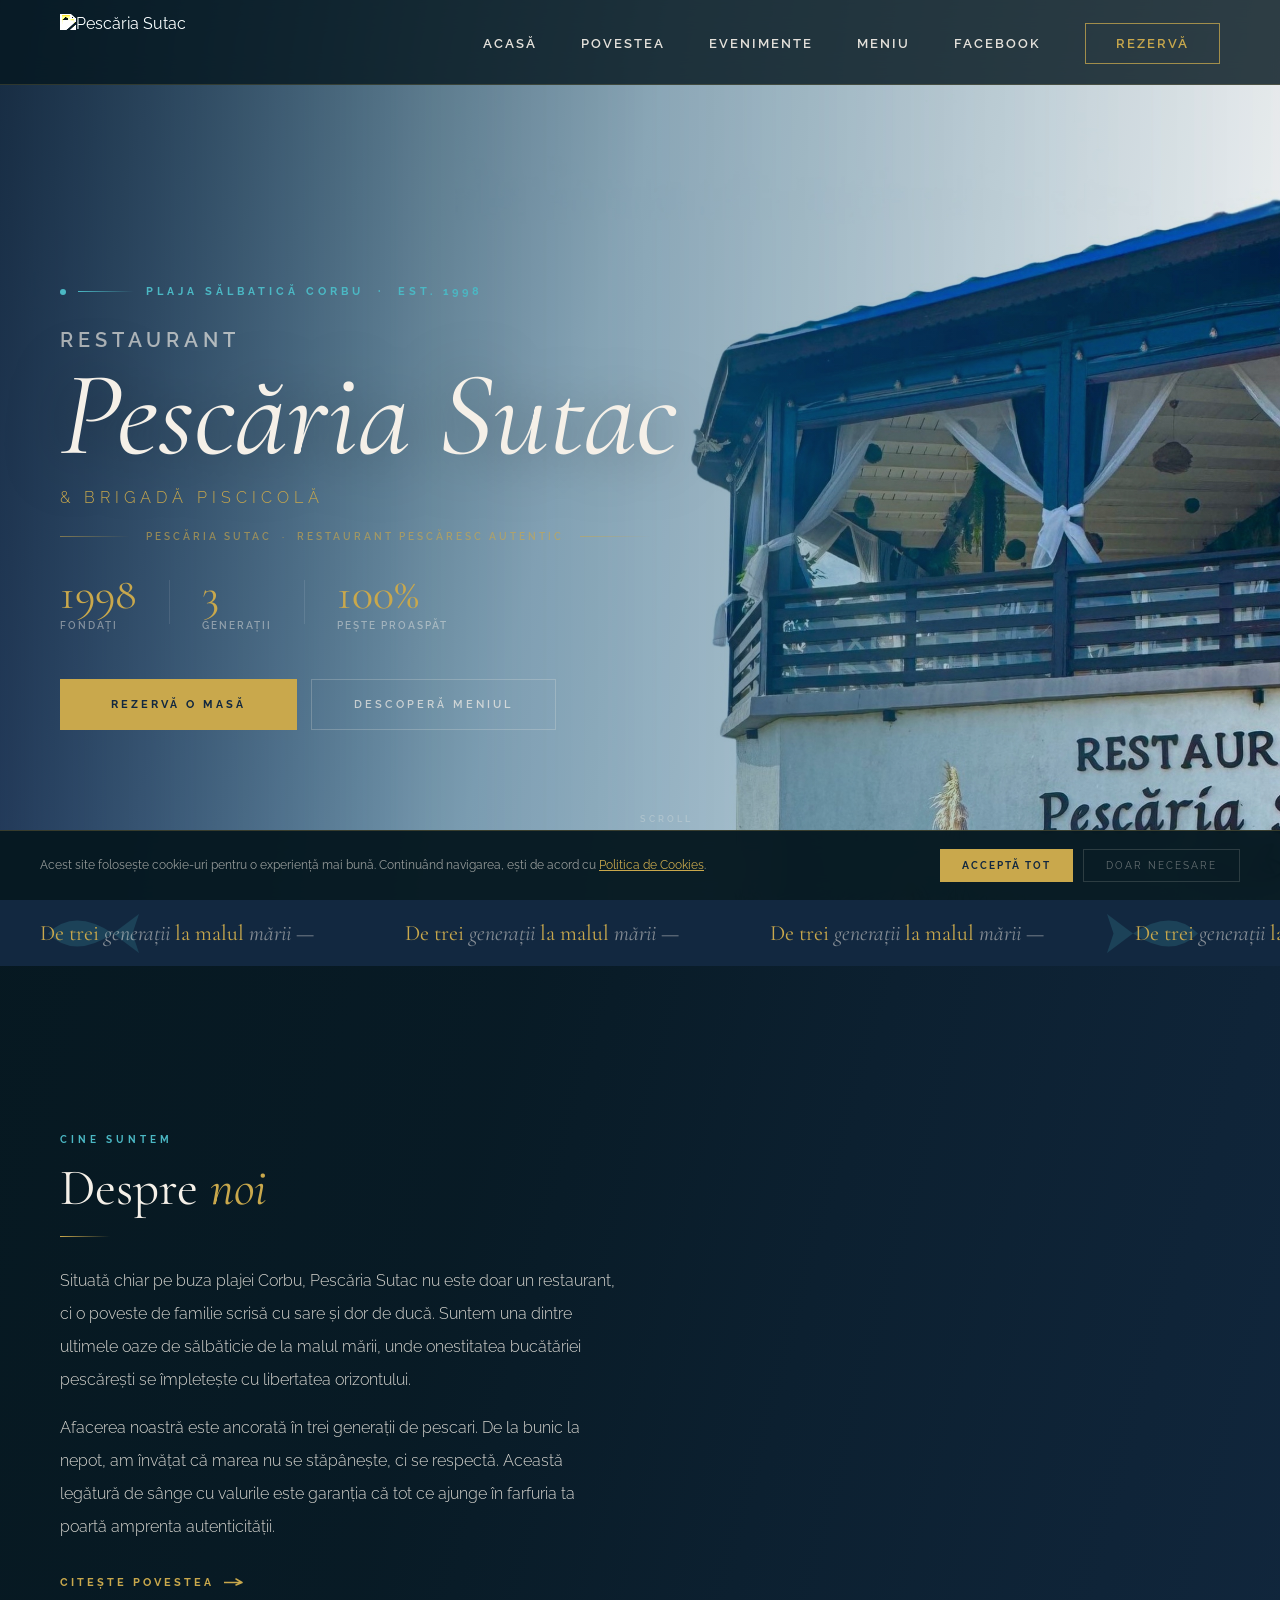
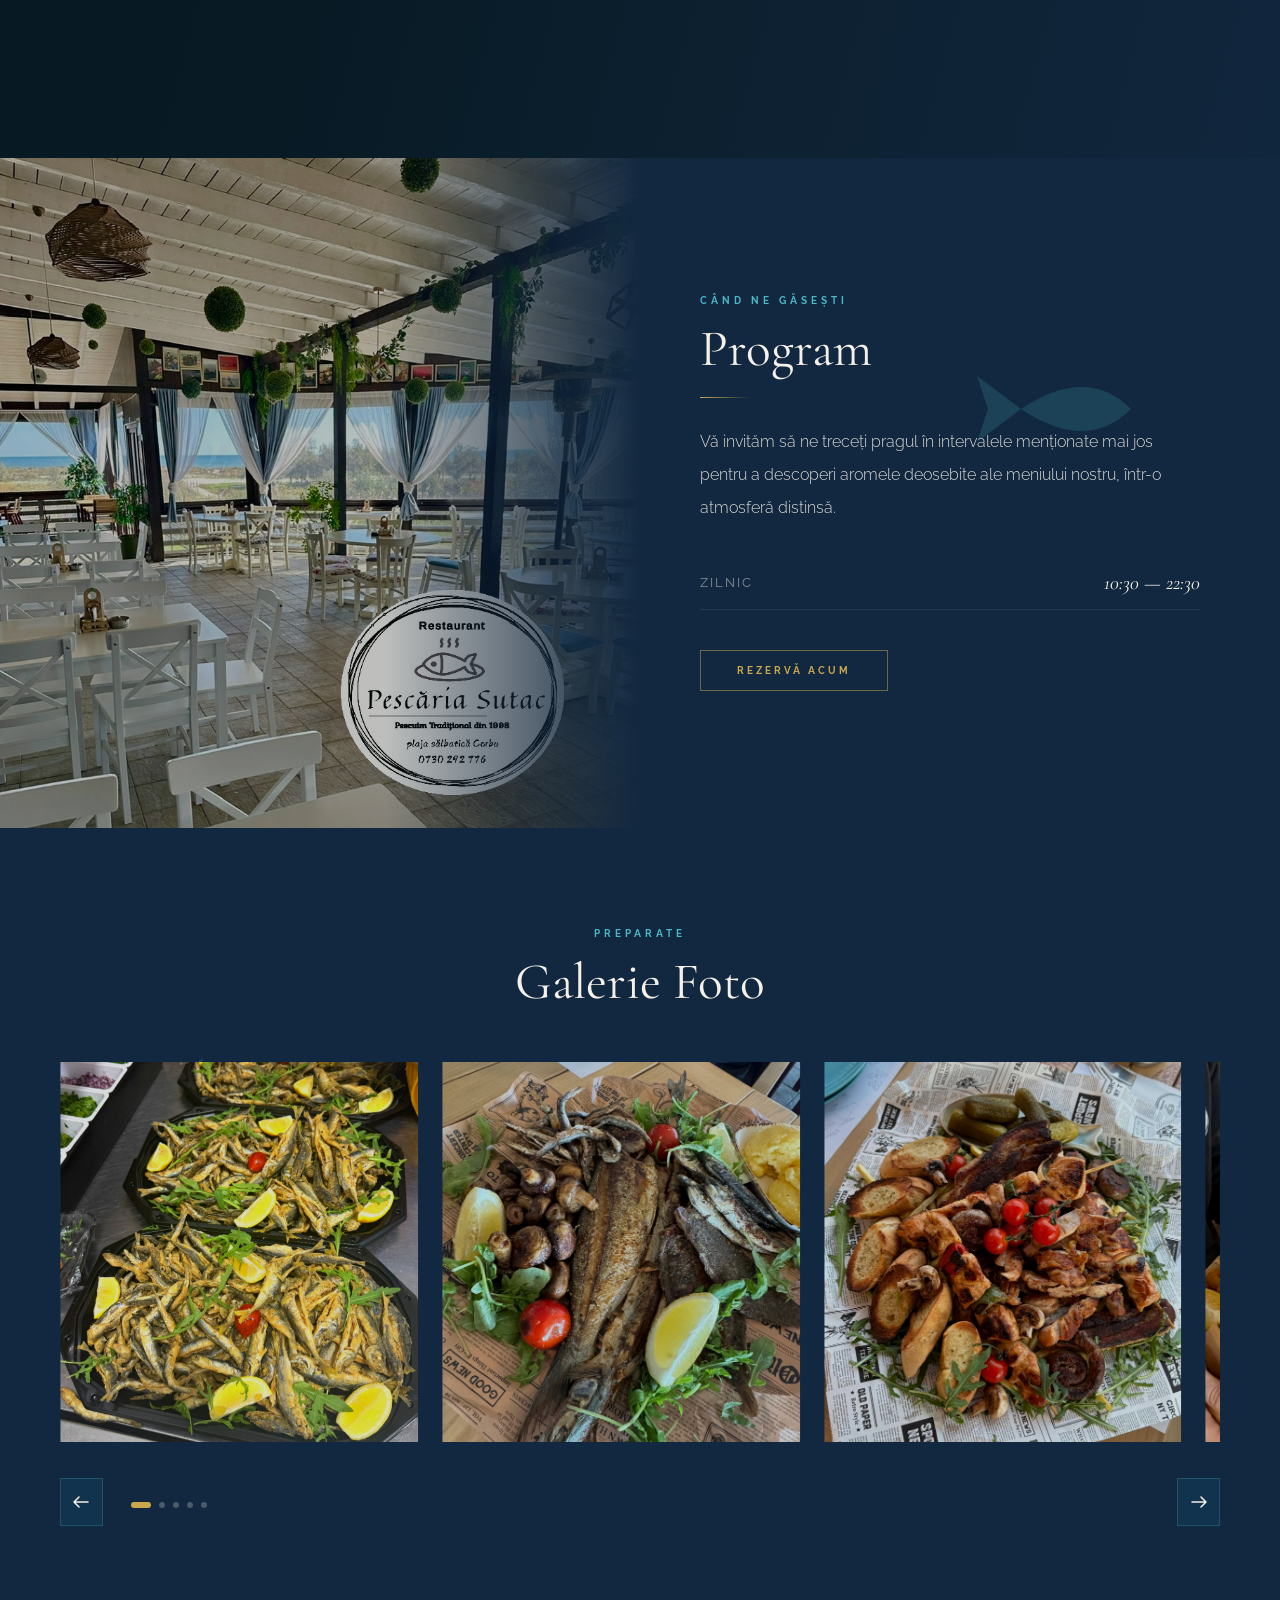
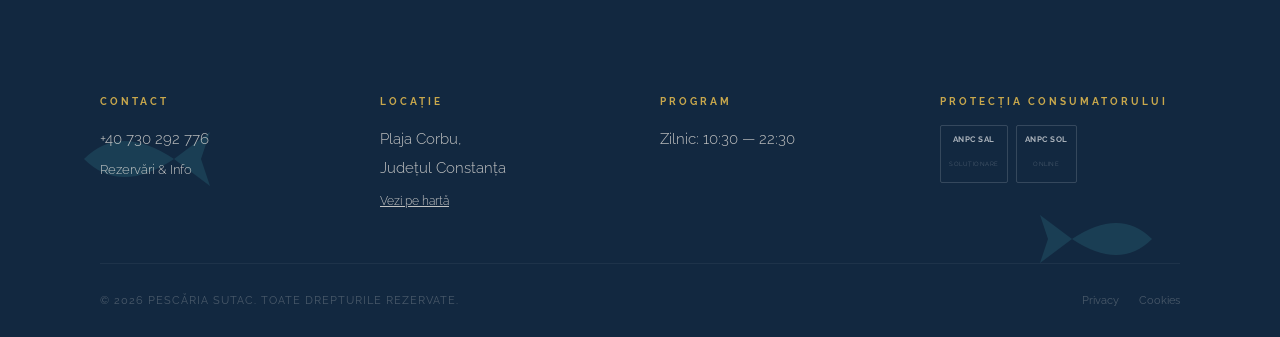
==== index.html @ 74724047 "Add files via upload" ====
<!DOCTYPE html>
<html lang="ro">
<head>
<meta charset="utf-8">
<meta name="viewport" content="width=device-width, initial-scale=1">
<title>Pescăria Sutac | Restaurant Pescăresc Autentic Plaja Corbu</title>
<meta name="description" content="Savurează cel mai proaspăt pește pe malul mării la Pescăria Sutac, Plaja Corbu. Borș de pește tradițional, hamsii și ambianță sălbatică. Rezervă o masă acum!">
<meta name="keywords" content="pescaria sutac, restaurant peste corbu, mancare plaja corbu, bors de peste corbu, cherhana corbu, restaurante constanta, peste proaspat marea neagra">
<meta property="og:title" content="Pescăria Sutac | Gustul mării pe Plaja Corbu">
<meta property="og:description" content="Te așteptăm la Corbu pentru o experiență culinară pescărească autentică. Pește proaspat și rețete tradiționale.">
<meta property="og:image" content="assets/img/og-image-sutac.jpg">
<meta property="og:url" content="https://www.pescariasutac.ro">
<link rel="icon" href="assets/img/logo  sutac 9 (1).png">
<link rel="preconnect" href="https://fonts.googleapis.com">
<link rel="preconnect" href="https://fonts.gstatic.com" crossorigin>
<link href="https://fonts.googleapis.com/css2?family=Cormorant+Garamond:ital,wght@0,400;0,500;0,600;0,700;1,400;1,600&family=Raleway:wght@300;400;500;600;700&display=swap" rel="stylesheet">
<link rel="stylesheet" href="assets/css/plugins/swiper.min.css">
<style>
:root {
  --deep: #0a2a3a;
  --ocean: #0e4d6c;
  --seafoam: #4bb8c4;
  --gold: #c9a84c;
  --cream: #f5f0e8;
  --bg: #122840;
  --bg-alt: #0d1117;
  --muted: #5a7a8a;
}

*, *::before, *::after { margin: 0; padding: 0; box-sizing: border-box; }
html { scroll-behavior: smooth; }
body { background: var(--bg); font-family: 'Raleway', sans-serif; color: var(--cream); overflow-x: hidden; }
img { max-width: 100%; height: auto; display: block; }
a { text-decoration: none; color: inherit; }

/* ── NAV ── */
.s-header {
  position: fixed; top: 0; left: 0; right: 0; z-index: 1000;
  background: rgba(6,24,32,.82);
  backdrop-filter: blur(14px);
  -webkit-backdrop-filter: blur(14px);
  border-bottom: 1px solid rgba(201,168,76,.2);
  transition: background .4s, border-color .4s, box-shadow .4s;
}
.s-header.scrolled {
  background: rgba(6,24,32,.97);
  backdrop-filter: blur(24px);
  -webkit-backdrop-filter: blur(24px);
  border-bottom: 1px solid rgba(201,168,76,.35);
  box-shadow: 0 4px 40px rgba(0,0,0,.45);
}
.s-nav {
  display: flex; align-items: center; justify-content: space-between;
  padding: 14px 60px; max-width: 1400px; margin: 0 auto;
}
.s-logo img { height: 56px; width: auto; filter: invert(1) brightness(25); mix-blend-mode: screen; }
.s-nav-links { display: flex; list-style: none; gap: 44px; align-items: center; }
.s-nav-links a {
  color: rgba(245,240,232,.92); font-family: 'Raleway', sans-serif;
  font-size: 13px; letter-spacing: 2px; text-transform: uppercase; font-weight: 600;
  transition: color .25s; position: relative;
}
.s-nav-links a::after {
  content: ''; position: absolute; bottom: -4px; left: 0; right: 100%;
  height: 1px; background: var(--gold); transition: right .3s ease;
}
.s-nav-links a:hover { color: var(--cream); }
.s-nav-links a:hover::after { right: 0; }
.s-nav-cta {
  padding: 12px 30px !important;
  border: 1px solid rgba(201,168,76,.75) !important;
  color: var(--gold) !important;
  transition: background .3s, color .3s !important;
}
.s-nav-cta::after { display: none !important; }
.s-nav-cta:hover { background: var(--gold) !important; color: var(--bg) !important; }

.s-hamburger {
  display: none; flex-direction: column; gap: 6px;
  background: none; border: none; cursor: pointer; padding: 6px; z-index: 1001;
}
.s-hamburger span { display: block; width: 28px; height: 2px; background: var(--cream); transition: all .3s; }
.s-hamburger.active span:nth-child(1) { transform: translateY(8px) rotate(45deg); }
.s-hamburger.active span:nth-child(2) { opacity: 0; }
.s-hamburger.active span:nth-child(3) { transform: translateY(-8px) rotate(-45deg); }

.s-mobile-menu {
  display: none; position: fixed; inset: 0; background: var(--bg);
  z-index: 999; flex-direction: column; align-items: center; justify-content: center;
}
.s-mobile-menu.open { display: flex; }
.s-mobile-menu ul { list-style: none; text-align: center; }
.s-mobile-menu li { margin: 18px 0; }
.s-mobile-menu a {
  font-family: 'Cormorant Garamond', serif;
  font-size: clamp(26px, 5vw, 40px);
  color: var(--cream); font-style: italic;
}
.s-mobile-menu a:hover { color: var(--gold); }

@media (max-width: 960px) {
  .s-nav { flex-direction: row; align-items: center; justify-content: space-between; gap: 0; padding: 10px 16px; }
  .s-logo { order: 2; flex-shrink: 0; }
  .s-logo img { height: 22px; }
  .s-nav-links { order: 1; flex: 1; display: flex; gap: 7px 13px; flex-wrap: wrap; justify-content: flex-start; align-items: center; }
  .s-nav-links a { font-size: 9px; letter-spacing: 1.5px; }
  .s-nav-cta { padding: 7px 14px !important; font-size: 9px !important; }
  .s-hamburger { display: none; }
  .s-mobile-menu { display: none !important; }
}

/* ── HERO ── */
.hero {
  min-height: 100vh; position: relative;
  display: flex; align-items: center;
  overflow: hidden;
}
.hero-bg {
  position: absolute; inset: 0;
  background-image: url('assets/img/hero_bg_1.jpg');
  background-size: cover; background-position: center;
  transform: scale(1.06);
  animation: heroZoom 10s ease forwards;
}
@keyframes heroZoom { to { transform: scale(1); } }
.hero-overlay {
  position: absolute; inset: 0;
  background: linear-gradient(105deg, rgba(6,24,32,.78) 0%, rgba(6,24,32,.28) 45%, rgba(6,24,32,.02) 100%);
}

.hero-content {
  position: relative; z-index: 1;
  max-width: 1300px; margin: 0 auto; padding: 0 60px;
  padding-top: 110px; width: 100%;
}

/* — Eyebrow row — */
.hero-badge {
  display: inline-flex; align-items: center; gap: 12px;
  margin-bottom: 32px;
  animation: hFadeUp .7s ease .2s both;
}
.hero-badge-dot { width: 6px; height: 6px; border-radius: 50%; background: var(--seafoam); flex-shrink: 0; }
.hero-badge-line {
  height: 1px; background: linear-gradient(90deg, var(--seafoam), transparent);
  animation: hLineGrow .9s ease .5s both;
}
@keyframes hLineGrow { from { width: 0; } to { width: 56px; } }
.hero-eyebrow {
  font-family: 'Raleway', sans-serif; font-size: 11px;
  letter-spacing: 4px; text-transform: uppercase; color: var(--seafoam);
  font-weight: 700;
}

/* — Main title — */
.hero-title-line1 {
  display: block;
  font-family: 'Raleway', sans-serif;
  font-size: clamp(13px, 1.6vw, 20px);
  font-weight: 600; line-height: 1; letter-spacing: 5px;
  text-transform: uppercase; color: rgba(245,240,232,.65);
  margin-bottom: 8px;
  animation: hSlideLeft .9s cubic-bezier(.16,1,.3,1) .4s both;
}
.hero-title-line2 {
  display: block;
  font-family: 'Cormorant Garamond', serif;
  font-size: clamp(58px, 9.5vw, 120px);
  font-weight: 400; line-height: 0.95;
  text-shadow: 0 4px 60px rgba(0,0,0,.5);
  animation: hSlideRight .9s cubic-bezier(.16,1,.3,1) .6s both;
}
.hero-title-accent { color: var(--cream); font-style: italic; }
.hero-sub {
  font-family: 'Raleway', sans-serif; font-size: clamp(12px, 1.4vw, 16px);
  letter-spacing: 5px; text-transform: uppercase; color: var(--gold);
  font-weight: 300; margin-top: 16px;
  animation: hFadeUp .7s ease .85s both;
}

@keyframes hSlideLeft  { from { opacity:0; transform: translateX(-50px); } to { opacity:1; transform: translateX(0); } }
@keyframes hSlideRight { from { opacity:0; transform: translateX(50px);  } to { opacity:1; transform: translateX(0); } }
@keyframes hFadeUp     { from { opacity:0; transform: translateY(18px);  } to { opacity:1; transform: translateY(0); } }
@keyframes fadeUp      { from { opacity:0; transform: translateY(24px);  } to { opacity:1; transform: translateY(0); } }

/* — Gold separator — */
.hero-sep {
  display: flex; align-items: center; gap: 16px;
  margin: 24px 0 30px;
  animation: hFadeUp .7s ease .9s both;
}
.hero-sep-line { height: 1px; width: 70px; background: linear-gradient(90deg, rgba(201,168,76,.55), transparent); }
.hero-sep-text {
  font-family: 'Raleway', sans-serif; font-size: 10px; letter-spacing: 3px;
  text-transform: uppercase; color: rgba(201,168,76,.65); font-weight: 600;
  white-space: nowrap;
}

/* — Stats — */
.hero-stats {
  display: flex; align-items: center; gap: 0;
  margin-bottom: 48px;
  animation: hFadeUp .7s ease 1.05s both;
}
.hero-stat { padding: 0 32px; }
.hero-stat:first-child { padding-left: 0; }
.hero-stat-num {
  font-family: 'Cormorant Garamond', serif;
  font-size: clamp(30px, 3.8vw, 44px);
  color: var(--gold); font-weight: 400; line-height: 1; display: block;
}
.hero-stat-label {
  font-size: 10px; letter-spacing: 2px; text-transform: uppercase;
  color: rgba(245,240,232,.45); font-weight: 600; display: block; margin-top: 4px;
}
.hero-stat-sep { width: 1px; height: 44px; background: rgba(255,255,255,.1); }

/* — CTA buttons — */
.hero-ctas {
  display: flex; gap: 14px; flex-wrap: wrap;
  animation: hFadeUp .7s ease 1.2s both;
}
.hero-btn-primary {
  display: inline-block; padding: 18px 50px;
  background: var(--gold); color: var(--bg);
  font-family: 'Raleway', sans-serif;
  font-size: 11px; letter-spacing: 3px; text-transform: uppercase; font-weight: 700;
  border: 1px solid var(--gold); transition: all .35s;
}
.hero-btn-primary:hover { background: transparent; color: var(--gold); }
.hero-btn-secondary {
  display: inline-block; padding: 18px 42px;
  border: 1px solid rgba(245,240,232,.22); color: rgba(245,240,232,.7);
  font-family: 'Raleway', sans-serif;
  font-size: 11px; letter-spacing: 3px; text-transform: uppercase; font-weight: 600;
  transition: all .35s;
}
.hero-btn-secondary:hover { border-color: rgba(245,240,232,.6); color: var(--cream); }

/* — Vertical accent text — */
.hero-vert {
  position: absolute; right: 28px; top: 50%;
  transform: translateY(-50%) rotate(90deg);
  font-family: 'Raleway', sans-serif; font-size: 9px; letter-spacing: 5px;
  text-transform: uppercase; color: rgba(245,240,232,.15); font-weight: 600;
  white-space: nowrap; pointer-events: none;
  animation: hFadeUp 1s ease 1.6s both;
}

/* — Scroll indicator — */
.hero-scroll {
  position: absolute; bottom: 36px; left: 50%; transform: translateX(-50%);
  z-index: 1; display: flex; flex-direction: column; align-items: center; gap: 8px;
  animation: hFadeUp 1s ease 1.8s both;
}
.hero-scroll-label {
  font-size: 9px; letter-spacing: 3px; text-transform: uppercase;
  color: rgba(245,240,232,.28); font-family: 'Raleway', sans-serif; font-weight: 600;
}
.hero-scroll-icon {
  color: rgba(245,240,232,.3);
  animation: hScrollBounce 2.5s ease infinite;
}
@keyframes hScrollBounce {
  0%,100% { transform: translateY(0); opacity: .3; }
  50%      { transform: translateY(7px); opacity: .55; }
}

@media (max-width: 768px) {
  .hero-bg {
    animation: none !important;
    transform: scale(1) !important;
    background-attachment: scroll !important;
    background-position: 80% center !important;
  }
  .hero-overlay {
    background: linear-gradient(to right, rgba(6,24,32,.70) 0%, rgba(6,24,32,.15) 40%, rgba(6,24,32,0) 62%) !important;
  }
  .hero-content { padding: 0 22px; padding-top: 120px; }
  .hero-vert { display: none; }
  .hero-badge { display: none; }
  .hero-sep   { display: none; }
  .hero-stats { display: none; }
  .hero-btn-secondary { display: none; }
  .hero-title-line2 { font-size: clamp(30px, 9vw, 34px); }
  .hero-sub { margin-top: 8px; font-size: 11px; letter-spacing: 3px; }
  .hero-btn-primary { padding: 14px 32px; font-size: 10px; letter-spacing: 2.5px; }
  .hero-ctas { margin-top: 28px; }
}

/* ── MARQUEE ── */
.marquee-wrap {
  background: var(--bg); overflow: hidden;
  padding: 20px 0;
}
.marquee-inner {
  display: flex; width: max-content;
  animation: marquee 30s linear infinite;
}
.marquee-text {
  font-family: 'Cormorant Garamond', serif;
  font-size: clamp(16px, 2.5vw, 22px);
  color: rgba(245,240,232,.5); white-space: nowrap;
  padding: 0 40px; font-style: italic;
}
.marquee-text em { color: var(--gold); font-style: normal; }
@keyframes marquee { from { transform: translateX(0); } to { transform: translateX(-50%); } }

/* ── ABOUT ── */
.about-section {
  position: relative; min-height: 88vh;
  display: flex; align-items: center;
  overflow: hidden; background: var(--bg);
}
.about-vbg {
  position: absolute; inset: 0; overflow: hidden;
}
.about-vbg video {
  width: 100%; height: 100%; object-fit: cover; display: block;
  filter: brightness(.52) saturate(.78) contrast(1.05);
}
.about-vbg-overlay {
  position: absolute; inset: 0; pointer-events: none;
  background: linear-gradient(105deg, rgba(6,24,32,.96) 0%, rgba(6,24,32,.84) 35%, rgba(6,24,32,.48) 62%, rgba(6,24,32,.1) 100%);
}
.about-content {
  position: relative; z-index: 1;
  padding: 120px 60px; max-width: 680px;
}
.s-tag {
  font-family: 'Raleway', sans-serif; font-size: 10px; letter-spacing: 4px;
  text-transform: uppercase; color: var(--seafoam); font-weight: 700;
  margin-bottom: 14px; display: block;
}
.s-title {
  font-family: 'Cormorant Garamond', serif;
  font-size: clamp(30px, 4vw, 52px);
  color: var(--cream); font-weight: 400; line-height: 1.15;
}
.s-title span { color: var(--gold); font-style: italic; }
.s-divider {
  width: 50px; height: 1px;
  background: linear-gradient(90deg, var(--gold), transparent);
  margin: 18px 0 28px;
}
.s-text {
  font-size: 16px; color: rgba(245,240,232,.88);
  line-height: 2.05; font-weight: 300;
}
.s-link-arrow {
  display: inline-flex; align-items: center; gap: 10px;
  color: var(--gold); font-size: 11px; letter-spacing: 3px;
  text-transform: uppercase; font-weight: 700;
  margin-top: 32px; transition: gap .3s;
}
.s-link-arrow:hover { gap: 16px; }
@media (max-width: 900px) {
  .about-section { min-height: 70vh; }
  .about-content { padding: 80px 24px; }
  .about-vbg-overlay { background: rgba(6,24,32,.86); }
}

/* ── PROGRAM ── */
.program-section { background: var(--bg); }
.program-grid { display: grid; grid-template-columns: 1fr 1fr; min-height: 480px; }
.program-img { position: relative; overflow: hidden; }
.program-img img { width: 100%; height: 100%; object-fit: cover; filter: brightness(.75); }
.program-img::after {
  content: ''; position: absolute; inset: 0;
  background: linear-gradient(90deg, transparent 60%, var(--bg));
}
.program-text {
  padding: 80px 80px 80px 60px;
  display: flex; flex-direction: column; justify-content: center;
}
.program-title { font-size: clamp(36px, 4vw, 60px) !important; margin-bottom: 0; }
.program-hours { margin: 32px 0 40px; }
.program-row {
  display: flex; justify-content: space-between; align-items: center;
  padding: 14px 0; border-bottom: 1px solid rgba(245,240,232,.08);
}
.program-day {
  font-family: 'Raleway', sans-serif; font-size: 13px;
  color: rgba(245,240,232,.5); letter-spacing: 2px; text-transform: uppercase;
}
.program-time {
  font-family: 'Cormorant Garamond', serif; font-size: 20px;
  color: var(--cream); font-style: italic;
}
.s-btn-outline {
  display: inline-block; padding: 14px 36px;
  border: 1px solid rgba(201,168,76,.5); color: var(--gold);
  font-family: 'Raleway', sans-serif; font-size: 10px;
  letter-spacing: 3px; text-transform: uppercase; font-weight: 700;
  width: fit-content; transition: all .3s;
}
.s-btn-outline:hover { background: var(--gold); color: var(--bg); }

@media (max-width: 900px) {
  .program-grid { grid-template-columns: 1fr; }
  .program-img { height: 280px; }
  .program-img::after { background: linear-gradient(0deg, var(--bg-alt), transparent); }
  .program-text { padding: 48px 20px 52px; }
  .program-title { font-size: clamp(32px,8vw,50px) !important; }
  .program-time { font-size: 18px; }
  .s-btn-outline { width: 100%; text-align: center; padding: 16px; }
}

/* ── GALLERY ── */
.gallery-section { padding: 100px 0; background: var(--bg); }
.gallery-section .s-tag { text-align: center; }
.gallery-section .s-title { text-align: center; margin-bottom: 50px; }
.gallery-item img {
  width: 100%; height: 380px; object-fit: cover;
  transition: transform .5s ease, filter .5s ease;
  filter: brightness(.85) contrast(1.05);
}
.gallery-item:hover img { transform: scale(1.03); filter: brightness(1) contrast(1.05); }
.gallery-item { overflow: hidden; position: relative; }

.gallery-controls {
  display: flex; align-items: center; justify-content: center;
  gap: 24px; margin-top: 36px;
}
.s-btn-nav {
  width: 48px; height: 48px;
  background: rgba(14,77,108,.3);
  border: 1px solid rgba(75,184,196,.25);
  color: var(--cream); cursor: pointer;
  display: flex; align-items: center; justify-content: center;
  transition: all .25s; border-radius: 0;
}
.s-btn-nav:hover { background: rgba(201,168,76,.15); border-color: var(--gold); color: var(--gold); }

.gallery-pagination .swiper-pagination-bullet {
  background: rgba(245,240,232,.25); opacity: 1; width: 6px; height: 6px;
}
.gallery-pagination .swiper-pagination-bullet-active { background: var(--gold); width: 20px; border-radius: 3px; }

@media (max-width: 768px) {
  .gallery-section { padding: 70px 0; }
  .gallery-item img { height: 240px; }
}
/* gallery responsive wrapper */
.gallery-outer { padding: 0 60px; }
@media (max-width: 960px) { .gallery-outer { padding: 0 20px; } }
@media (max-width: 480px) { .gallery-outer { padding: 0 12px; } }

/* ── FOOTER ── */
.s-footer { background: var(--bg); border-top: none; padding: 70px 0 30px; }
.s-footer-inner { max-width: 1200px; margin: 0 auto; padding: 0 60px; }
.s-footer-grid {
  display: grid; grid-template-columns: repeat(4, 1fr); gap: 40px;
  padding-bottom: 50px; border-bottom: 1px solid rgba(255,255,255,.05); margin-bottom: 30px;
}
.s-footer-col h4 {
  font-family: 'Raleway', sans-serif; font-size: 10px; letter-spacing: 3px;
  text-transform: uppercase; color: var(--gold); margin-bottom: 18px; font-weight: 700;
}
.s-footer-col p, .s-footer-col a {
  color: rgba(245,240,232,.78); font-size: 15px; line-height: 1.9;
  display: block; font-weight: 300;
}
.s-footer-col a:hover { color: var(--cream); }
.s-footer-bottom { display: flex; justify-content: space-between; align-items: center; flex-wrap: wrap; gap: 10px; }
.s-footer-copy { font-size: 11px; color: rgba(245,240,232,.25); letter-spacing: 1px; }
.s-footer-legal { display: flex; gap: 20px; }
.s-footer-legal a { font-size: 11px; color: rgba(245,240,232,.25); }
.s-footer-legal a:hover { color: rgba(245,240,232,.5); }
.s-anpc { display: flex; gap: 8px; margin-top: 14px; }
.s-anpc-badge {
  border: 1px solid rgba(255,255,255,.15); padding: 6px 8px;
  text-align: center; border-radius: 2px; transition: border-color .3s;
}
.s-anpc-badge:hover { border-color: rgba(255,255,255,.35); }
.s-anpc-badge span { display: block; font-size: 8px; color: rgba(255,255,255,.65); font-weight: 700; letter-spacing: .5px; }
.s-anpc-badge small { font-size: 6px; color: rgba(255,255,255,.3); text-transform: uppercase; letter-spacing: .5px; }

@media (max-width: 768px) {
  .s-footer-grid { grid-template-columns: 1fr 1fr; }
  .s-footer-inner { padding: 0 24px; }
  .s-footer-bottom { flex-direction: column; align-items: flex-start; }
}
@media (max-width: 480px) { .s-footer-grid { grid-template-columns: 1fr; } }

/* ── SCROLL UP ── */
.s-scrollup {
  position: fixed; bottom: 28px; right: 28px; width: 44px; height: 44px;
  background: rgba(6,24,32,.85); border: 1px solid rgba(201,168,76,.4);
  color: var(--gold); cursor: pointer; display: flex; align-items: center; justify-content: center;
  opacity: 0; pointer-events: none; transition: all .3s; z-index: 800;
}
.s-scrollup.visible { opacity: 1; pointer-events: auto; }
.s-scrollup:hover { background: var(--gold); color: var(--bg); }

/* ── COOKIE ── */
#cookie-banner {
  display: none; position: fixed; bottom: 0; left: 0; right: 0;
  background: rgba(6,24,32,.97); border-top: 1px solid rgba(201,168,76,.25);
  padding: 18px 40px; z-index: 9999; align-items: center; gap: 20px;
  flex-wrap: wrap; backdrop-filter: blur(10px);
}
#cookie-banner.show { display: flex; }
#cookie-banner p { flex: 1; font-size: 12px; color: rgba(245,240,232,.6); line-height: 1.6; margin: 0; min-width: 200px; }
#cookie-banner a { color: var(--gold); text-decoration: underline; }
.cookie-btns { display: flex; gap: 10px; flex-shrink: 0; }
#accept-cookies { background: var(--gold); color: var(--bg); border: none; padding: 10px 22px; cursor: pointer; font-weight: 700; font-size: 10px; letter-spacing: 2px; text-transform: uppercase; font-family: 'Raleway', sans-serif; }
#reject-cookies { background: transparent; color: rgba(245,240,232,.4); border: 1px solid rgba(245,240,232,.15); padding: 10px 22px; cursor: pointer; font-size: 10px; letter-spacing: 2px; text-transform: uppercase; font-family: 'Raleway', sans-serif; }

@media (max-width: 600px) { #cookie-banner { padding: 16px 20px; } }

/* ── MOBILE GLOBAL ── */
@media (max-width: 768px) {
  .hero-btn { display: block; text-align: center; padding: 18px 24px; margin-top: 15px; }
  .hero-scroll { display: none; }
  .s-hamburger { padding: 12px; }
  .s-hamburger span { width: 28px; }
  .s-btn-nav { width: 52px; height: 52px; }
  .marquee-text { font-size: 17px; padding: 0 24px; }
  .s-footer { padding: 56px 0 24px; }
  .s-footer-copy { font-size: 12px; }
  .cookie-btns { width: 100%; }
  #accept-cookies, #reject-cookies { flex: 1; padding: 13px 10px; }
}
@media (max-width: 480px) {
  .hero-eyebrow { font-size: 9px; letter-spacing: 4px; }
  .s-nav { padding: 14px 16px; }
  .s-logo img { height: 32px; }
  .s-divider { margin: 14px 0 22px; }
}

/* ── OCEAN AMBIANCE — canvas unic ── */
body {
  background:
    radial-gradient(ellipse at 10% 12%, rgba(20,100,145,.95) 0%, transparent 55%),
    radial-gradient(ellipse at 88% 28%, rgba(35,148,165,.92) 0%, transparent 52%),
    radial-gradient(ellipse at 22% 55%, rgba(14,77,108,.88) 0%, transparent 48%),
    radial-gradient(ellipse at 78% 72%, rgba(20,100,145,.9) 0%, transparent 50%),
    radial-gradient(ellipse at 45% 90%, rgba(35,148,165,.8) 0%, transparent 45%),
    var(--bg);
  background-attachment: fixed;
}
@media (max-width: 768px) { body { background-attachment: scroll; } }

/* Toate secțiunile — transparente, lăsăm body-ul să se vadă */
.marquee-wrap,
.about-section,
.program-section,
.gallery-section,
.s-footer {
  background: transparent !important;
}

/* Pești decorativi (fără gradient propriu) */
.marquee-wrap {
  background-image:
    url("data:image/svg+xml,%3Csvg xmlns='http://www.w3.org/2000/svg' viewBox='0 0 100 50'%3E%3Cpath fill='%234bb8c4' opacity='.18' d='M10 25 Q30 5 60 25 Q30 45 10 25Z M60 25 L80 10 L75 25 L80 40Z'/%3E%3C/svg%3E"),
    url("data:image/svg+xml,%3Csvg xmlns='http://www.w3.org/2000/svg' viewBox='0 0 100 50'%3E%3Cpath fill='%234bb8c4' opacity='.18' d='M90 25 Q70 5 40 25 Q70 45 90 25Z M40 25 L20 10 L25 25 L20 40Z'/%3E%3C/svg%3E") !important;
  background-repeat: no-repeat !important;
  background-position: 3% 50%, 94% 50% !important;
  background-size: 130px, 130px !important;
}
.gallery-section {
  background-image:
    url("data:image/svg+xml,%3Csvg xmlns='http://www.w3.org/2000/svg' viewBox='0 0 100 50'%3E%3Cpath fill='%234bb8c4' opacity='.22' d='M10 25 Q30 5 60 25 Q30 45 10 25Z M60 25 L80 10 L75 25 L80 40Z'/%3E%3C/svg%3E"),
    url("data:image/svg+xml,%3Csvg xmlns='http://www.w3.org/2000/svg' viewBox='0 0 100 50'%3E%3Cpath fill='%234bb8c4' opacity='.22' d='M90 25 Q70 5 40 25 Q70 45 90 25Z M40 25 L20 10 L25 25 L20 40Z'/%3E%3C/svg%3E") !important;
  background-repeat: no-repeat !important;
  background-position: 4% 30%, 90% 68% !important;
  background-size: 200px, 240px !important;
}
.program-section {
  background-image:
    url("data:image/svg+xml,%3Csvg xmlns='http://www.w3.org/2000/svg' viewBox='0 0 100 50'%3E%3Cpath fill='%234bb8c4' opacity='.18' d='M90 25 Q70 5 40 25 Q70 45 90 25Z M40 25 L20 10 L25 25 L20 40Z'/%3E%3C/svg%3E"),
    url("data:image/svg+xml,%3Csvg xmlns='http://www.w3.org/2000/svg' viewBox='0 0 100 50'%3E%3Cpath fill='%234bb8c4' opacity='.18' d='M10 25 Q30 5 60 25 Q30 45 10 25Z M60 25 L80 10 L75 25 L80 40Z'/%3E%3C/svg%3E") !important;
  background-repeat: no-repeat !important;
  background-position: 88% 35%, 7% 72% !important;
  background-size: 220px, 170px !important;
}
.s-footer {
  background-image:
    url("data:image/svg+xml,%3Csvg xmlns='http://www.w3.org/2000/svg' viewBox='0 0 100 50'%3E%3Cpath fill='%234bb8c4' opacity='.15' d='M10 25 Q30 5 60 25 Q30 45 10 25Z M60 25 L80 10 L75 25 L80 40Z'/%3E%3C/svg%3E"),
    url("data:image/svg+xml,%3Csvg xmlns='http://www.w3.org/2000/svg' viewBox='0 0 100 50'%3E%3Cpath fill='%234bb8c4' opacity='.15' d='M90 25 Q70 5 40 25 Q70 45 90 25Z M40 25 L20 10 L25 25 L20 40Z'/%3E%3C/svg%3E") !important;
  background-repeat: no-repeat !important;
  background-position: 6% 40%, 90% 75% !important;
  background-size: 180px, 160px !important;
}

/* ══════════════════════════════════════════
   MOBILE — TOT SITE-UL (≤ 768px)
   ══════════════════════════════════════════ */
@media (max-width: 768px) {

  /* ── Hero ── */
  .hero {
    min-height: 65vh;
    align-items: flex-end;
  }
  .hero-bg {
    background-image: url('assets/img/hero_mobil.jpg') !important;
    background-position: center center !important;
  }
  .hero-overlay {
    background: linear-gradient(to top, rgba(6,24,32,.88) 0%, rgba(6,24,32,.35) 50%, rgba(6,24,32,.05) 100%) !important;
  }
  .hero-content {
    padding: 0 22px 36px !important;
  }
  .hero-title-line1 {
    font-family: 'Cormorant Garamond', serif !important;
    font-size: 14px !important;
    font-weight: 400 !important;
    font-style: italic !important;
    letter-spacing: 3px !important;
    text-transform: uppercase !important;
    color: #fff !important;
    text-shadow: 2px 2px 8px rgba(0,0,0,0.8) !important;
    margin-bottom: 2px !important;
    line-height: 1.1 !important;
  }
  .hero-title-line2 {
    font-family: 'Cormorant Garamond', serif !important;
    font-size: 32px !important;
    font-weight: 400 !important;
    font-style: italic !important;
    text-transform: uppercase !important;
    letter-spacing: 1px !important;
    line-height: 1.1 !important;
    color: #fff !important;
    text-shadow: 2px 2px 8px rgba(0,0,0,0.8) !important;
    margin-top: 0 !important;
  }
  .hero-title-accent {
    color: #fff !important;
  }
  .hero-sub {
    font-family: 'Cormorant Garamond', serif !important;
    font-size: 19px !important;
    font-style: italic !important;
    font-weight: 400 !important;
    letter-spacing: 1px !important;
    text-transform: none !important;
    color: var(--gold) !important;
    margin-top: 6px !important;
    text-shadow: 2px 2px 8px rgba(0,0,0,0.8) !important;
  }
  .hero-ctas {
    margin-top: 20px !important;
  }
  .hero-btn-primary {
    padding: 16px 38px !important;
    font-size: 11px !important;
    letter-spacing: 2.5px !important;
    box-shadow: 0 4px 20px rgba(201,168,76,.35) !important;
  }

  /* ── About (Se mută video sus și textul dedesubt) ── */
  .about-section {
    flex-direction: column;
    min-height: unset;
    background: transparent;
  }
  .about-vbg {
    position: relative;
    width: 100%;
    height: 190px;
    inset: auto;
  }
  .about-vbg video {
    height: 100%;
    object-fit: cover;
  }
  .about-vbg-overlay {
    background: linear-gradient(to bottom, rgba(6,24,32,.1) 0%, rgba(6,24,32,.9) 100%) !important;
  }
  .about-content {
    position: relative;
    padding: 30px 22px 50px !important;
    max-width: 100%;
    background: transparent;
  }

  /* ── Program ── */
  .program-text { padding: 40px 22px 48px !important; }
  .program-hours { margin: 24px 0 28px; }
  .program-row { padding: 12px 0; }
  .program-time { font-size: 17px; }

  /* ── Galerie ── */
  .gallery-section { padding: 50px 0 !important; }
  .gallery-section .s-title { margin-bottom: 28px !important; }

  /* ── Titluri & texte ── */
  .s-title  { font-size: clamp(26px, 7.5vw, 38px) !important; line-height: 1.2; }
  .s-text   { font-size: 14px !important; line-height: 1.8 !important; }
  .s-tag    { font-size: 9px !important; letter-spacing: 3px; }
  .s-divider { margin: 12px 0 18px; }
  .s-link-arrow { font-size: 10px; letter-spacing: 2.5px; margin-top: 22px; }

  /* ── Footer compact ── */
  .s-footer { padding: 40px 0 20px !important; }
  .s-footer-col p, .s-footer-col a { font-size: 13px; }

  /* ── Scroll indicator ── */
  .hero-scroll { display: none; }

  /* ── Marquee ── */
  .marquee-wrap { padding: 14px 0; }

  /* ══ OCEAN FLOW — toate secțiunile transparente pe mobil (body gradient se vede) ══ */
  .marquee-wrap {
    background: transparent !important;
    border-top: none !important;
    border-bottom: none !important;
  }

  .about-section {
    background: transparent !important;
  }

  .program-section {
    background: transparent !important;
    background-image:
      url("data:image/svg+xml,%3Csvg xmlns='http://www.w3.org/2000/svg' viewBox='0 0 100 50'%3E%3Cpath fill='%234bb8c4' opacity='.2' d='M10 25 Q30 5 60 25 Q30 45 10 25Z M60 25 L80 10 L75 25 L80 40Z'/%3E%3C/svg%3E"),
      url("data:image/svg+xml,%3Csvg xmlns='http://www.w3.org/2000/svg' viewBox='0 0 100 50'%3E%3Cpath fill='%234bb8c4' opacity='.18' d='M90 25 Q70 5 40 25 Q70 45 90 25Z M40 25 L20 10 L25 25 L20 40Z'/%3E%3C/svg%3E") !important;
    background-repeat: no-repeat !important;
    background-position: 6% 30%, 87% 72% !important;
    background-size: 80px, 90px !important;
  }

  .gallery-section {
    background: transparent !important;
    background-image:
      url("data:image/svg+xml,%3Csvg xmlns='http://www.w3.org/2000/svg' viewBox='0 0 100 50'%3E%3Cpath fill='%234bb8c4' opacity='.2' d='M90 25 Q70 5 40 25 Q70 45 90 25Z M40 25 L20 10 L25 25 L20 40Z'/%3E%3C/svg%3E"),
      url("data:image/svg+xml,%3Csvg xmlns='http://www.w3.org/2000/svg' viewBox='0 0 100 50'%3E%3Cpath fill='%234bb8c4' opacity='.18' d='M10 25 Q30 5 60 25 Q30 45 10 25Z M60 25 L80 10 L75 25 L80 40Z'/%3E%3C/svg%3E") !important;
    background-repeat: no-repeat !important;
    background-position: 5% 25%, 90% 68% !important;
    background-size: 85px, 75px !important;
  }

  .s-footer {
    background: transparent !important;
    background-image:
      url("data:image/svg+xml,%3Csvg xmlns='http://www.w3.org/2000/svg' viewBox='0 0 100 50'%3E%3Cpath fill='%234bb8c4' opacity='.18' d='M10 25 Q30 5 60 25 Q30 45 10 25Z M60 25 L80 10 L75 25 L80 40Z'/%3E%3C/svg%3E"),
      url("data:image/svg+xml,%3Csvg xmlns='http://www.w3.org/2000/svg' viewBox='0 0 100 50'%3E%3Cpath fill='%234bb8c4' opacity='.15' d='M90 25 Q70 5 40 25 Q70 45 90 25Z M40 25 L20 10 L25 25 L20 40Z'/%3E%3C/svg%3E") !important;
    background-repeat: no-repeat !important;
    background-position: 7% 55%, 88% 25% !important;
    background-size: 80px, 85px !important;
    border-top: none !important;
  }
}
</style>
</head>
<body>

<!-- HEADER -->
<header class="s-header" id="sHeader">
  <nav class="s-nav">
    <a href="index.html" class="s-logo">
      <img src="assets/img/LOGO  sutac.jpg" alt="Pescăria Sutac">
    </a>
    <ul class="s-nav-links">
      <li><a href="index.html">Acasă</a></li>
      <li><a href="povestea.html">Povestea</a></li>
      <li><a href="about.html">Evenimente</a></li>
      <li><a href="meniu.html">Meniu</a></li>
      <li><a href="https://www.facebook.com/profile.php?id=100090660430181" target="_blank" rel="noopener">Facebook</a></li>
      <li><a href="rezervari.html" class="s-nav-cta">Rezervă</a></li>
    </ul>
    <button class="s-hamburger" id="hamburger" aria-label="Deschide meniu">
      <span></span><span></span><span></span>
    </button>
  </nav>
</header>

<!-- MOBILE MENU -->
<div class="s-mobile-menu" id="mobileMenu" role="navigation">
  <ul>
    <li><a href="index.html">Acasă</a></li>
    <li><a href="povestea.html">Povestea</a></li>
    <li><a href="about.html">Evenimente</a></li>
    <li><a href="meniu.html">Meniu</a></li>
    <li><a href="https://www.facebook.com/profile.php?id=100090660430181" target="_blank" rel="noopener">Facebook</a></li>
    <li><a href="rezervari.html">Rezervă</a></li>
  </ul>
</div>

<main>

<!-- HERO -->
<section class="hero" id="hero">
  <div class="hero-bg"></div>
  <div class="hero-overlay"></div>

  <div class="hero-content">

    <div class="hero-badge">
      <div class="hero-badge-dot"></div>
      <div class="hero-badge-line"></div>
      <span class="hero-eyebrow">Plaja Sălbatică Corbu &nbsp;·&nbsp; Est. 1998</span>
    </div>

    <h1>
      <span class="hero-title-line1">Restaurant</span>
      <span class="hero-title-line2"><span class="hero-title-accent">Pescăria Sutac</span></span>
    </h1>
    <p class="hero-sub">& Brigadă Piscicolă</p>

    <div class="hero-sep">
      <div class="hero-sep-line"></div>
      <span class="hero-sep-text">Pescăria Sutac &nbsp;·&nbsp; Restaurant Pescăresc Autentic</span>
      <div class="hero-sep-line"></div>
    </div>

    <div class="hero-stats">
      <div class="hero-stat">
        <span class="hero-stat-num">1998</span>
        <span class="hero-stat-label">Fondați</span>
      </div>
      <div class="hero-stat-sep"></div>
      <div class="hero-stat">
        <span class="hero-stat-num">3</span>
        <span class="hero-stat-label">Generații</span>
      </div>
      <div class="hero-stat-sep"></div>
      <div class="hero-stat">
        <span class="hero-stat-num">100%</span>
        <span class="hero-stat-label">Pește proaspăt</span>
      </div>
    </div>

    <div class="hero-ctas">
      <a href="rezervari.html" class="hero-btn-primary">Rezervă o masă</a>
      <a href="meniu.html" class="hero-btn-secondary">Descoperă meniul</a>
    </div>

  </div>


  <div class="hero-scroll" aria-hidden="true">
    <span class="hero-scroll-label">Scroll</span>
    <div class="hero-scroll-icon">
      <svg width="20" height="28" viewBox="0 0 20 28" fill="none">
        <rect x="1" y="1" width="18" height="26" rx="9" stroke="currentColor" stroke-width="1.5"/>
        <circle cx="10" cy="8" r="2" fill="currentColor">
          <animate attributeName="cy" values="8;16;8" dur="2s" repeatCount="indefinite"/>
        </circle>
      </svg>
    </div>
  </div>
</section>

<!-- MARQUEE -->
<div class="marquee-wrap" aria-hidden="true">
  <div class="marquee-inner">
    <span class="marquee-text"><em>De trei</em> generații <em>la malul</em> mării &mdash;&ensp;</span>
    <span class="marquee-text"><em>De trei</em> generații <em>la malul</em> mării &mdash;&ensp;</span>
    <span class="marquee-text"><em>De trei</em> generații <em>la malul</em> mării &mdash;&ensp;</span>
    <span class="marquee-text"><em>De trei</em> generații <em>la malul</em> mării &mdash;&ensp;</span>
    <span class="marquee-text"><em>De trei</em> generații <em>la malul</em> mării &mdash;&ensp;</span>
    <span class="marquee-text"><em>De trei</em> generații <em>la malul</em> mării &mdash;&ensp;</span>
  </div>
</div>

<!-- ABOUT -->
<section class="about-section" id="despre">
  <div class="about-vbg">
    <video src="assets/video/pescar2.mp4" autoplay loop muted playsinline></video>
    <div class="about-vbg-overlay"></div>
  </div>
  <div class="about-content">
    <span class="s-tag">Cine suntem</span>
    <h2 class="s-title">Despre <span>noi</span></h2>
    <div class="s-divider"></div>
    <p class="s-text">Situată chiar pe buza plajei Corbu, Pescăria Sutac nu este doar un restaurant, ci o poveste de familie scrisă cu sare și dor de ducă. Suntem una dintre ultimele oaze de sălbăticie de la malul mării, unde onestitatea bucătăriei pescărești se împletește cu libertatea orizontului.</p>
    <p class="s-text" style="margin-top:16px;">Afacerea noastră este ancorată în trei generații de pescari. De la bunic la nepot, am învățat că marea nu se stăpânește, ci se respectă. Această legătură de sânge cu valurile este garanția că tot ce ajunge în farfuria ta poartă amprenta autenticității.</p>
    <a href="povestea.html" class="s-link-arrow">
      Citește povestea
      <svg width="20" height="8" viewBox="0 0 20 8" fill="none">
        <path d="M12 1l6 3.5L12 7M0 4.5h18" stroke="currentColor" stroke-width="1.5" stroke-linecap="round" stroke-linejoin="round"/>
      </svg>
    </a>
  </div>
</section>

<!-- PROGRAM -->
<section class="program-section">
  <div class="program-grid">
    <div class="program-img">
      <img src="assets/img/img sutac1.jpg" alt="Restaurant Pescăria Sutac pe Plaja Corbu" loading="lazy">
    </div>
    <div class="program-text">
      <span class="s-tag">Când ne găsești</span>
      <h2 class="s-title program-title">Program</h2>
      <div class="s-divider"></div>
      <p class="s-text">Vă invităm să ne treceți pragul în intervalele menționate mai jos pentru a descoperi aromele deosebite ale meniului nostru, într-o atmosferă distinsă.</p>
      <div class="program-hours">
        <div class="program-row">
          <span class="program-day">Zilnic</span>
          <span class="program-time">10:30 — 22:30</span>
        </div>
      </div>
      <a href="rezervari.html" class="s-btn-outline">Rezervă acum</a>
    </div>
  </div>
</section>

<!-- GALLERY -->
<section class="gallery-section">
  <div class="gallery-outer">
    <span class="s-tag" style="text-align:center;">Preparate</span>
    <h2 class="s-title" style="text-align:center; margin-bottom:50px;">Galerie Foto</h2>
  </div>
  <div class="gallery-outer">
    <div class="swiper gallery-swiper">
      <div class="swiper-wrapper">
        <div class="swiper-slide"><div class="gallery-item"><img src="assets/img/portfolio_1.jpg" alt="Preparat Pescăria Sutac" loading="lazy"></div></div>
        <div class="swiper-slide"><div class="gallery-item"><img src="assets/img/portfolio_2.jpg" alt="Preparat Pescăria Sutac" loading="lazy"></div></div>
        <div class="swiper-slide"><div class="gallery-item"><img src="assets/img/portfolio_3.jpg" alt="Preparat Pescăria Sutac" loading="lazy"></div></div>
        <div class="swiper-slide"><div class="gallery-item"><img src="assets/img/portfolio_4.jpg" alt="Preparat Pescăria Sutac" loading="lazy"></div></div>
        <div class="swiper-slide"><div class="gallery-item"><img src="assets/img/portfolio_5.jpg" alt="Preparat Pescăria Sutac" loading="lazy"></div></div>
      </div>
    </div>
    <div class="gallery-controls">
      <button class="s-btn-nav gallery-prev" aria-label="Anterior">
        <svg width="16" height="12" viewBox="0 0 16 12" fill="none">
          <path d="M6 1L1 6l5 5M1 6h14" stroke="currentColor" stroke-width="1.5" stroke-linecap="round" stroke-linejoin="round"/>
        </svg>
      </button>
      <div class="gallery-pagination"></div>
      <button class="s-btn-nav gallery-next" aria-label="Următor">
        <svg width="16" height="12" viewBox="0 0 16 12" fill="none">
          <path d="M10 1l5 5-5 5M15 6H1" stroke="currentColor" stroke-width="1.5" stroke-linecap="round" stroke-linejoin="round"/>
        </svg>
      </button>
    </div>
  </div>
</section>

</main>

<!-- COOKIE -->
<div id="cookie-banner">
  <p>Acest site folosește cookie-uri pentru o experiență mai bună. Continuând navigarea, ești de acord cu <a href="cookies.html">Politica de Cookies</a>.</p>
  <div class="cookie-btns">
    <button id="accept-cookies">Acceptă tot</button>
    <button id="reject-cookies">Doar necesare</button>
  </div>
</div>

<!-- SCROLL UP -->
<button class="s-scrollup" id="scrollup" aria-label="Înapoi sus">
  <svg width="12" height="14" viewBox="0 0 20 20" fill="none">
    <path d="M0 10L1.7625 11.7625L8.75 4.7875V20H11.25V4.7875L18.225 11.775L20 10L10 0L0 10Z" fill="currentColor"/>
  </svg>
</button>

<!-- FOOTER -->
<footer class="s-footer">
  <div class="s-footer-inner">
    <div class="s-footer-grid">
      <div class="s-footer-col">
        <h4>Contact</h4>
        <a href="tel:+40730292776">+40 730 292 776</a>
        <p style="font-size:13px; margin-top:4px;">Rezervări &amp; Info</p>
      </div>
      <div class="s-footer-col">
        <h4>Locație</h4>
        <p>Plaja Corbu,<br>Județul Constanța</p>
        <a href="https://maps.app.goo.gl/LqXJBEXyGk9vnfK48" target="_blank" rel="noopener" style="font-size:12px; text-decoration:underline; margin-top:8px;">Vezi pe hartă</a>
      </div>
      <div class="s-footer-col">
        <h4>Program</h4>
        <p>Zilnic: 10:30 — 22:30</p>
      </div>
      <div class="s-footer-col">
        <h4>Protecția Consumatorului</h4>
        <div class="s-anpc">
          <a href="https://anpc.ro/ce-este-sal/" target="_blank" rel="noopener">
            <div class="s-anpc-badge"><span>ANPC SAL</span><small>Soluționare</small></div>
          </a>
          <a href="https://ec.europa.eu/consumers/odr/" target="_blank" rel="noopener">
            <div class="s-anpc-badge"><span>ANPC SOL</span><small>Online</small></div>
          </a>
        </div>
      </div>
    </div>
    <div class="s-footer-bottom">
      <p class="s-footer-copy">© 2026 PESCĂRIA SUTAC. TOATE DREPTURILE REZERVATE.</p>
      <div class="s-footer-legal">
        <a href="termene.html">Privacy</a>
        <a href="cookies.html">Cookies</a>
      </div>
    </div>
  </div>
</footer>

<script src="assets/js/plugins/swiper.min.js"></script>
<script>
  const header = document.getElementById('sHeader');
  const scrollup = document.getElementById('scrollup');
  window.addEventListener('scroll', () => {
    header.classList.toggle('scrolled', window.scrollY > 60);
    scrollup.classList.toggle('visible', window.scrollY > 400);
  }, {passive: true});

  const hamburger = document.getElementById('hamburger');
  const mobileMenu = document.getElementById('mobileMenu');
  hamburger.addEventListener('click', () => {
    hamburger.classList.toggle('active');
    mobileMenu.classList.toggle('open');
    document.body.style.overflow = mobileMenu.classList.contains('open') ? 'hidden' : '';
  });
  mobileMenu.querySelectorAll('a').forEach(a => a.addEventListener('click', () => {
    hamburger.classList.remove('active');
    mobileMenu.classList.remove('open');
    document.body.style.overflow = '';
  }));

  new Swiper('.gallery-swiper', {
    slidesPerView: 1.15,
    spaceBetween: 16,
    loop: true,
    navigation: { nextEl: '.gallery-next', prevEl: '.gallery-prev' },
    pagination: { el: '.gallery-pagination', clickable: true, type: 'bullets' },
    breakpoints: {
      640: { slidesPerView: 2.1, spaceBetween: 20 },
      1024: { slidesPerView: 3.1, spaceBetween: 24 }
    }
  });

  scrollup.addEventListener('click', () => window.scrollTo({top: 0, behavior: 'smooth'}));

  (function() {
    const b = document.getElementById('cookie-banner');
    if (!localStorage.getItem('cookieConsent')) b.classList.add('show');
    document.getElementById('accept-cookies').addEventListener('click', () => { localStorage.setItem('cookieConsent','1'); b.classList.remove('show'); });
    document.getElementById('reject-cookies').addEventListener('click', () => { localStorage.setItem('cookieConsent','0'); b.classList.remove('show'); });
  })();
</script>
</body>
</html>
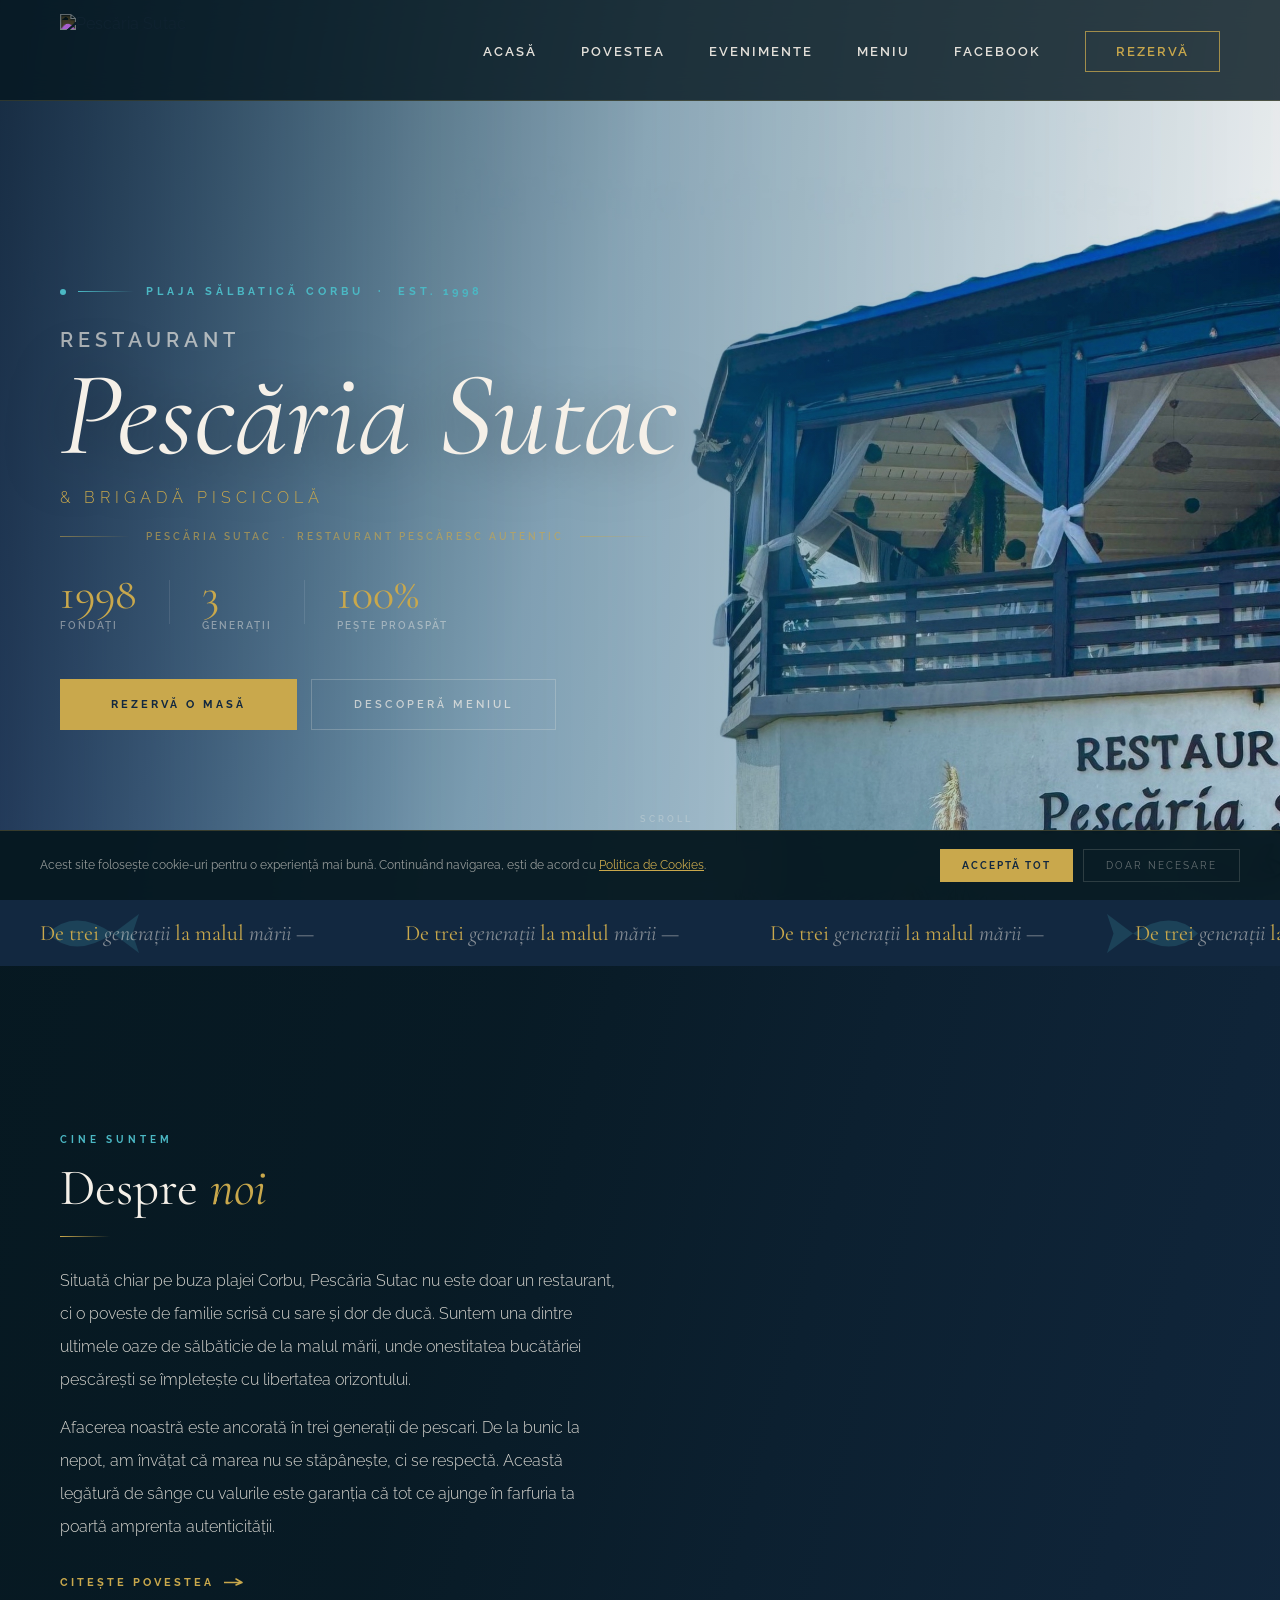
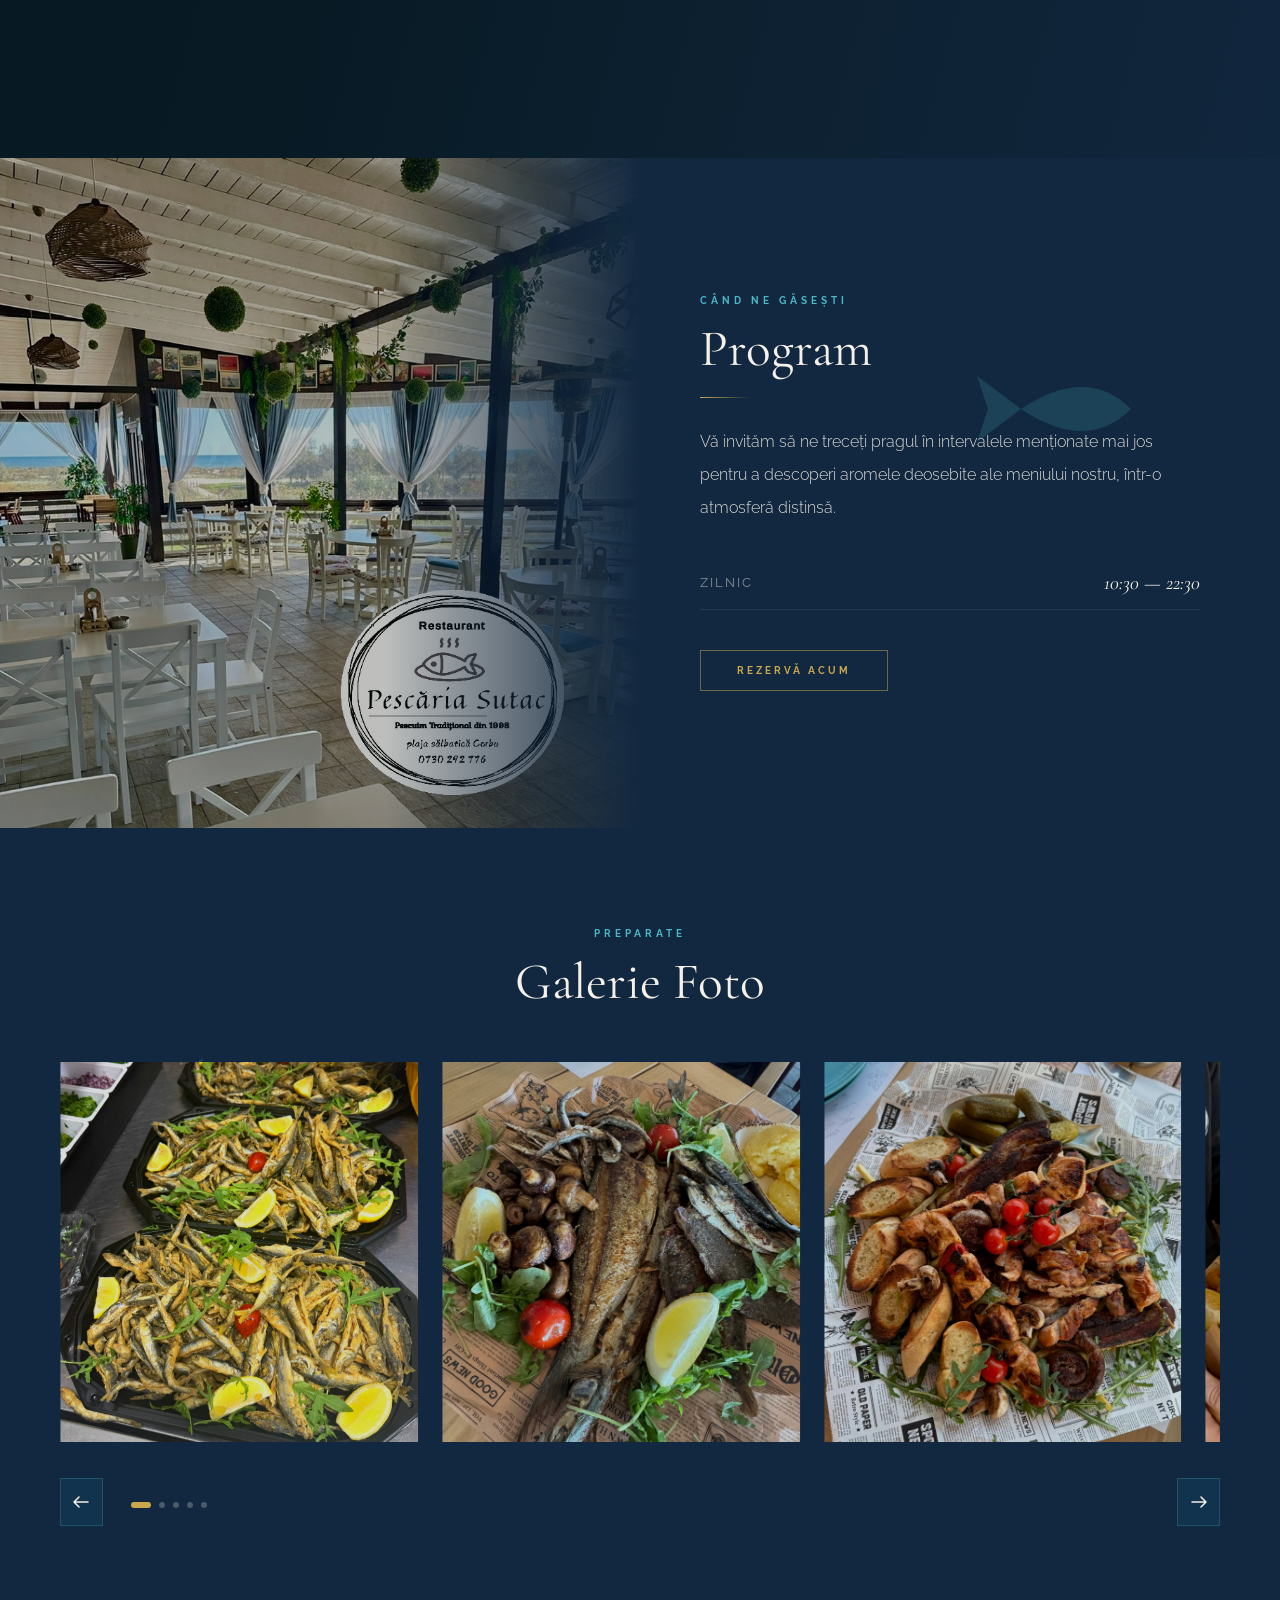
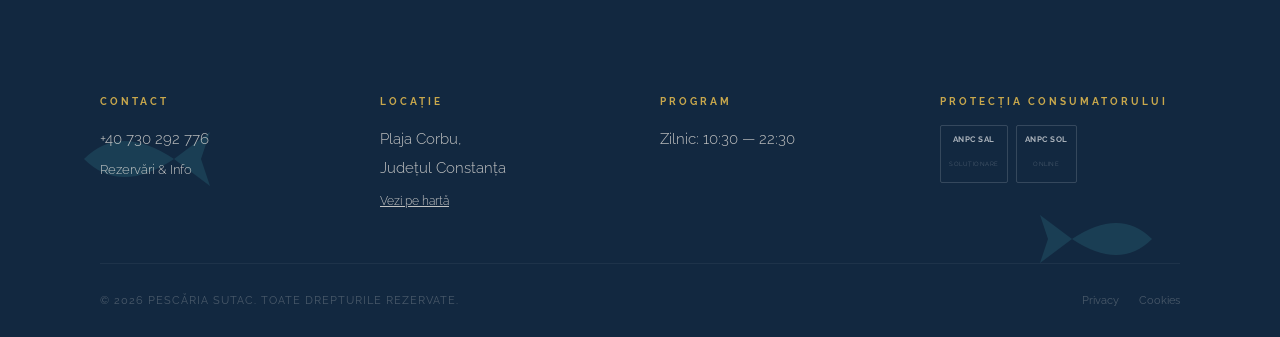
==== commit 8a8406d1: "Add files via upload" ====
--- a/index.html
+++ b/index.html
@@ -53,7 +53,7 @@
   display: flex; align-items: center; justify-content: space-between;
   padding: 14px 60px; max-width: 1400px; margin: 0 auto;
 }
-.s-logo img { height: 56px; width: auto; filter: invert(1) brightness(25); mix-blend-mode: screen; }
+.s-logo img { height: 72px; width: auto; filter: invert(1); mix-blend-mode: screen; }
 .s-nav-links { display: flex; list-style: none; gap: 44px; align-items: center; }
 .s-nav-links a {
   color: rgba(245,240,232,.92); font-family: 'Raleway', sans-serif;
@@ -756,7 +756,7 @@
 <header class="s-header" id="sHeader">
   <nav class="s-nav">
     <a href="index.html" class="s-logo">
-      <img src="assets/img/LOGO  sutac.jpg" alt="Pescăria Sutac">
+      <img src="assets/img/logo  sutac 9 (1).png" alt="Pescăria Sutac">
     </a>
     <ul class="s-nav-links">
       <li><a href="index.html">Acasă</a></li>
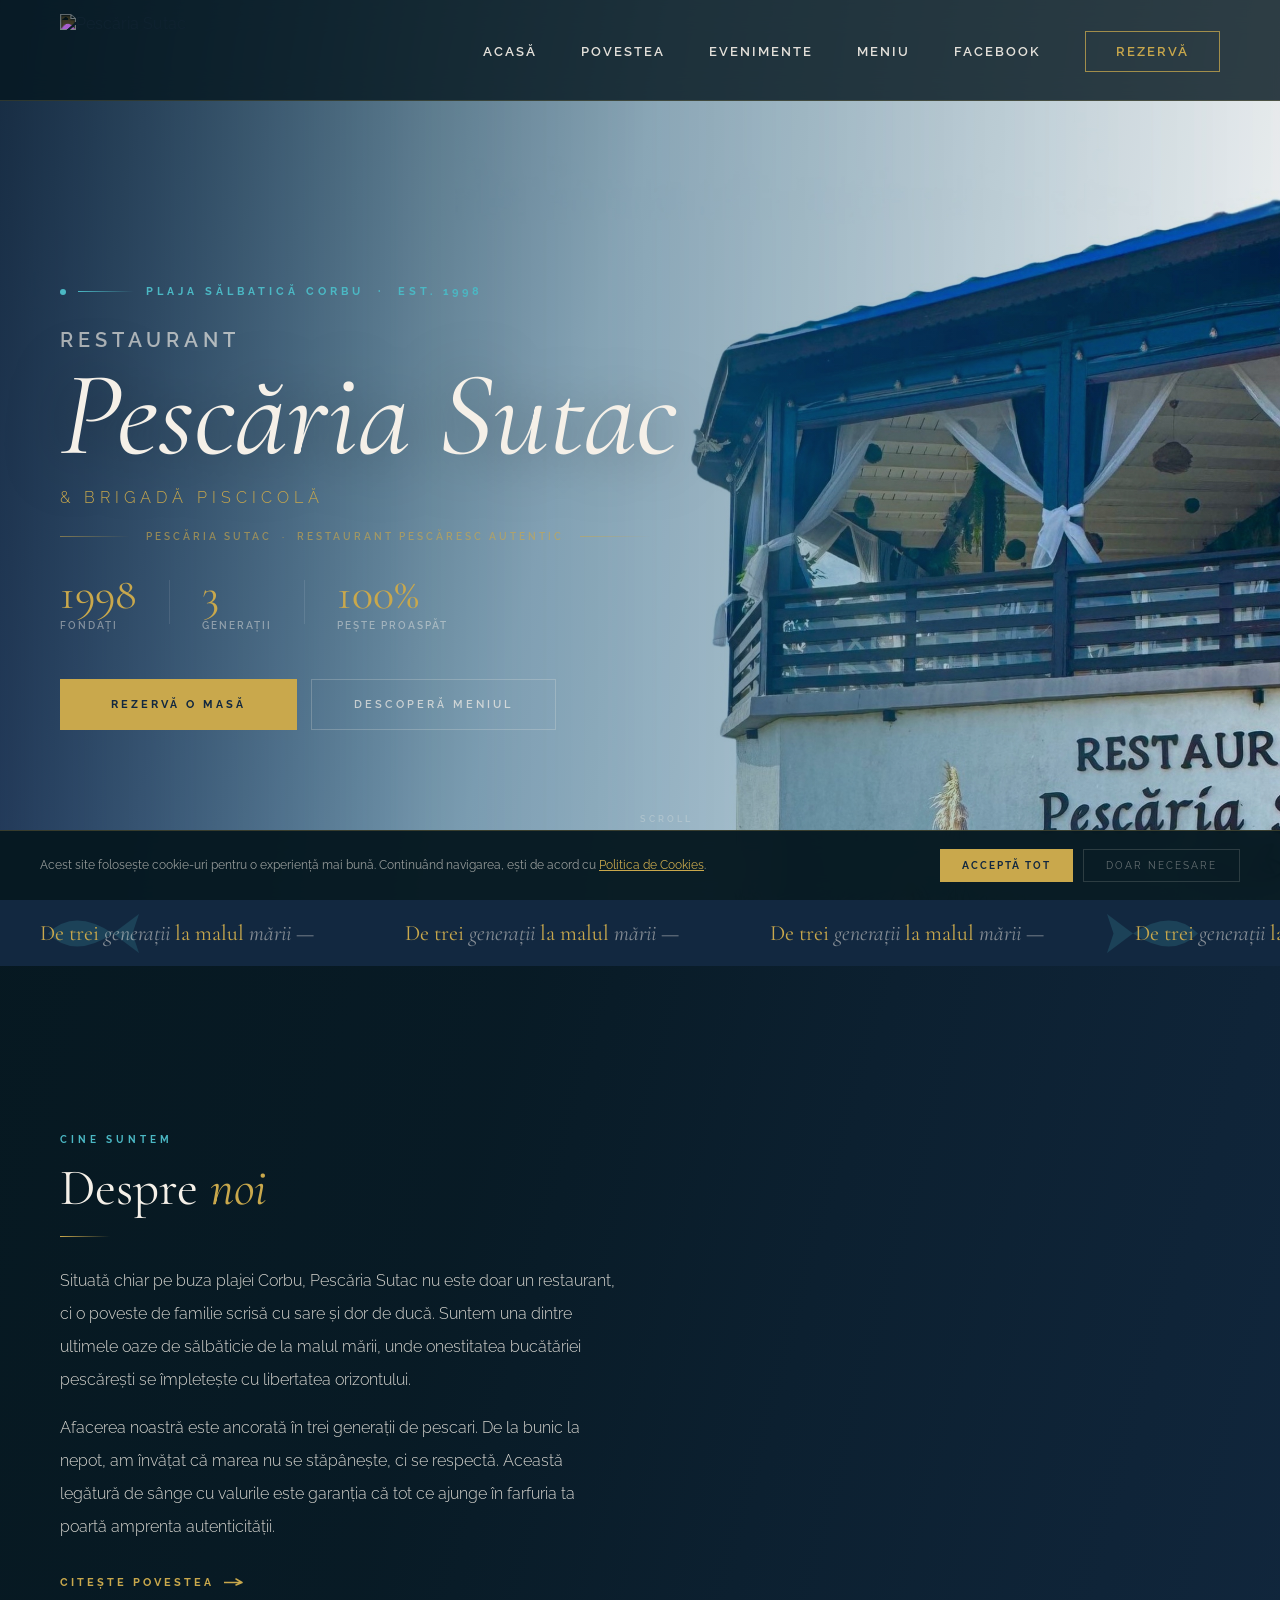
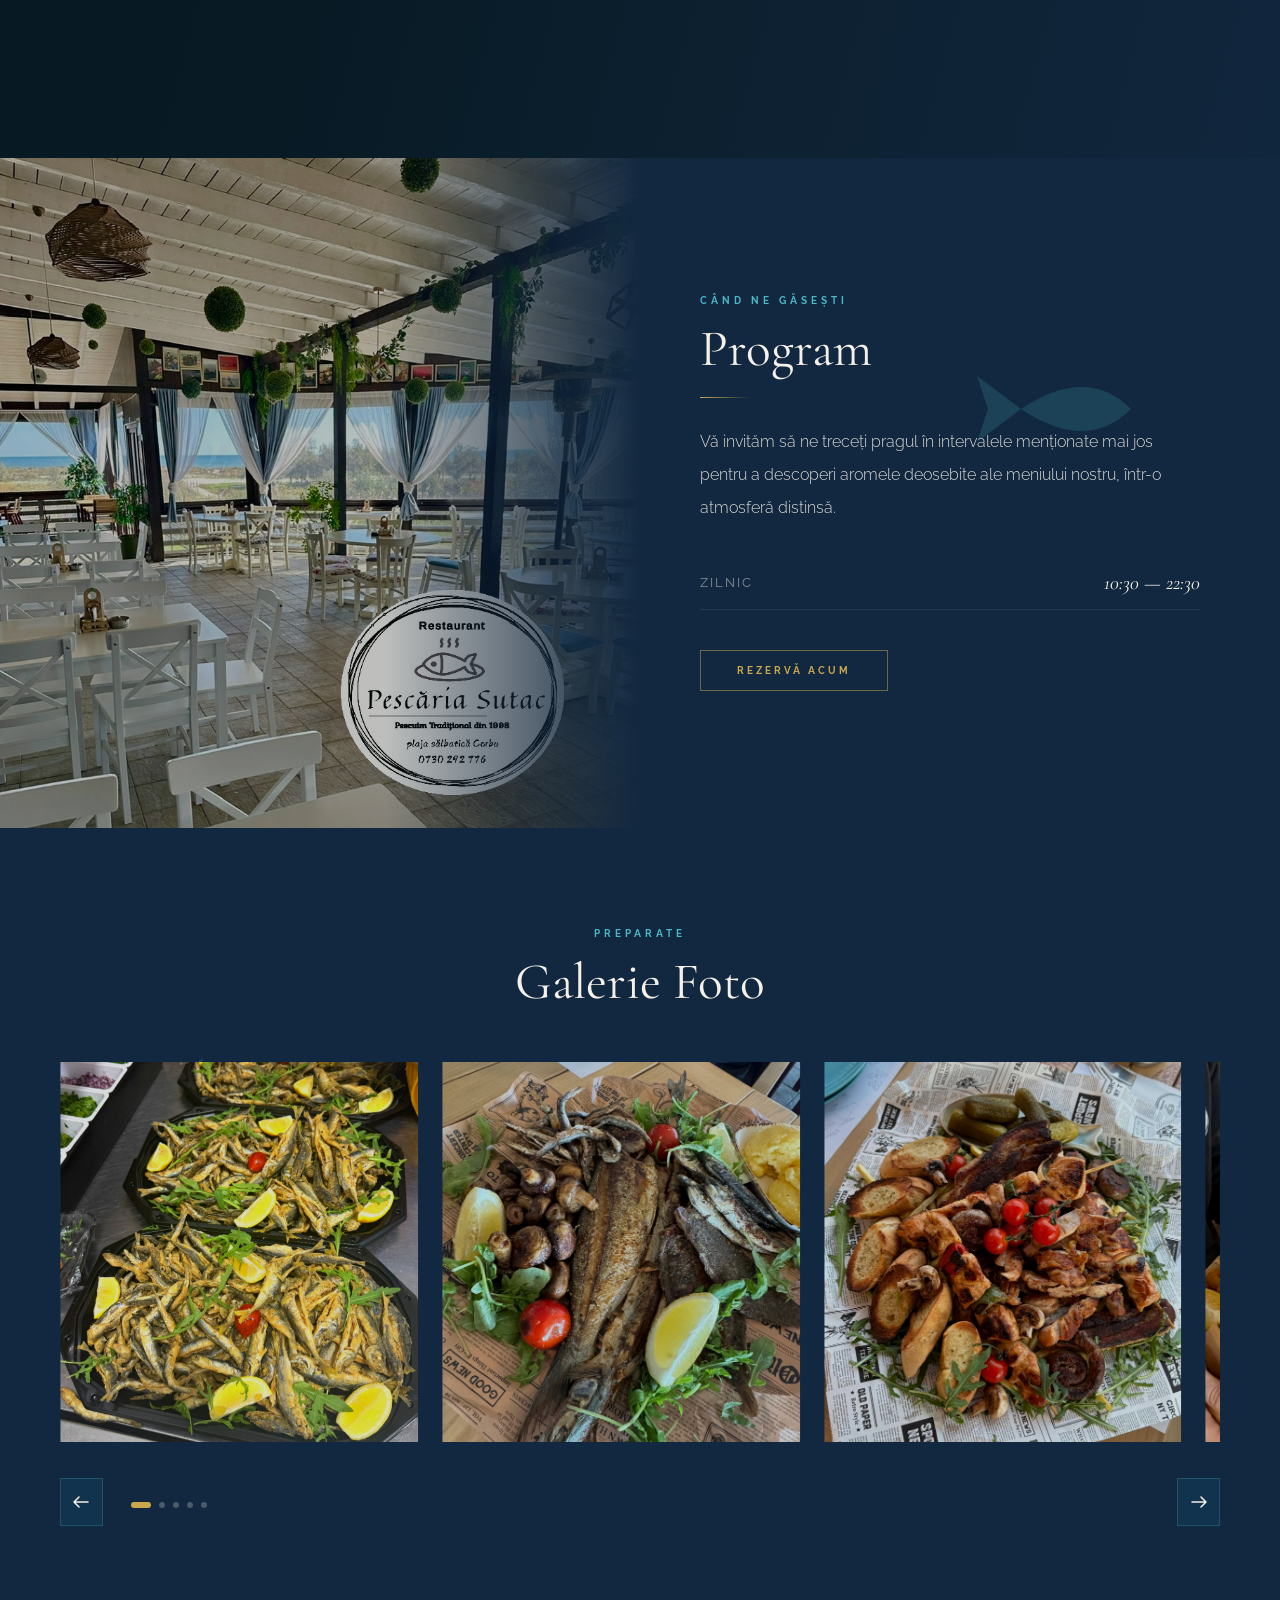
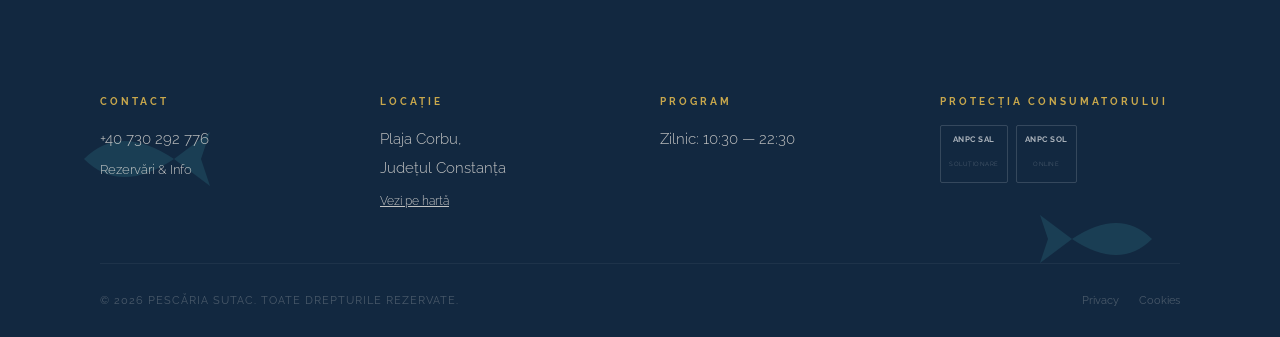
==== commit 84469aff: "Add files via upload" ====
--- a/index.html
+++ b/index.html
@@ -101,7 +101,7 @@
 @media (max-width: 960px) {
   .s-nav { flex-direction: row; align-items: center; justify-content: space-between; gap: 0; padding: 10px 16px; }
   .s-logo { order: 2; flex-shrink: 0; }
-  .s-logo img { height: 22px; }
+  .s-logo img { height: 52px; }
   .s-nav-links { order: 1; flex: 1; display: flex; gap: 7px 13px; flex-wrap: wrap; justify-content: flex-start; align-items: center; }
   .s-nav-links a { font-size: 9px; letter-spacing: 1.5px; }
   .s-nav-cta { padding: 7px 14px !important; font-size: 9px !important; }
@@ -477,11 +477,15 @@
 .s-anpc-badge small { font-size: 6px; color: rgba(255,255,255,.3); text-transform: uppercase; letter-spacing: .5px; }
 
 @media (max-width: 768px) {
-  .s-footer-grid { grid-template-columns: 1fr 1fr; }
-  .s-footer-inner { padding: 0 24px; }
+  .s-footer-grid { grid-template-columns: 1fr 1fr; gap: 20px; padding-bottom: 24px; margin-bottom: 20px; }
+  .s-footer-inner { padding: 0 20px; }
   .s-footer-bottom { flex-direction: column; align-items: flex-start; }
 }
-@media (max-width: 480px) { .s-footer-grid { grid-template-columns: 1fr; } }
+@media (max-width: 480px) {
+  .s-footer-grid { grid-template-columns: 1fr 1fr; gap: 16px; }
+  .s-footer-col h4 { margin-bottom: 10px; }
+  .s-footer-col p, .s-footer-col a { font-size: 13px; line-height: 1.7; }
+}
 
 /* ── SCROLL UP ── */
 .s-scrollup {
@@ -593,17 +597,17 @@
   /* ── Hero ── */
   .hero {
     min-height: 65vh;
-    align-items: flex-end;
+    align-items: flex-start;
   }
   .hero-bg {
     background-image: url('assets/img/hero_mobil.jpg') !important;
     background-position: center center !important;
   }
   .hero-overlay {
-    background: linear-gradient(to top, rgba(6,24,32,.88) 0%, rgba(6,24,32,.35) 50%, rgba(6,24,32,.05) 100%) !important;
+    background: linear-gradient(to bottom, rgba(6,24,32,.72) 0%, rgba(6,24,32,.45) 40%, rgba(6,24,32,.1) 75%, rgba(6,24,32,.0) 100%) !important;
   }
   .hero-content {
-    padding: 0 22px 36px !important;
+    padding: 100px 22px 36px !important;
   }
   .hero-title-line1 {
     font-family: 'Cormorant Garamond', serif !important;
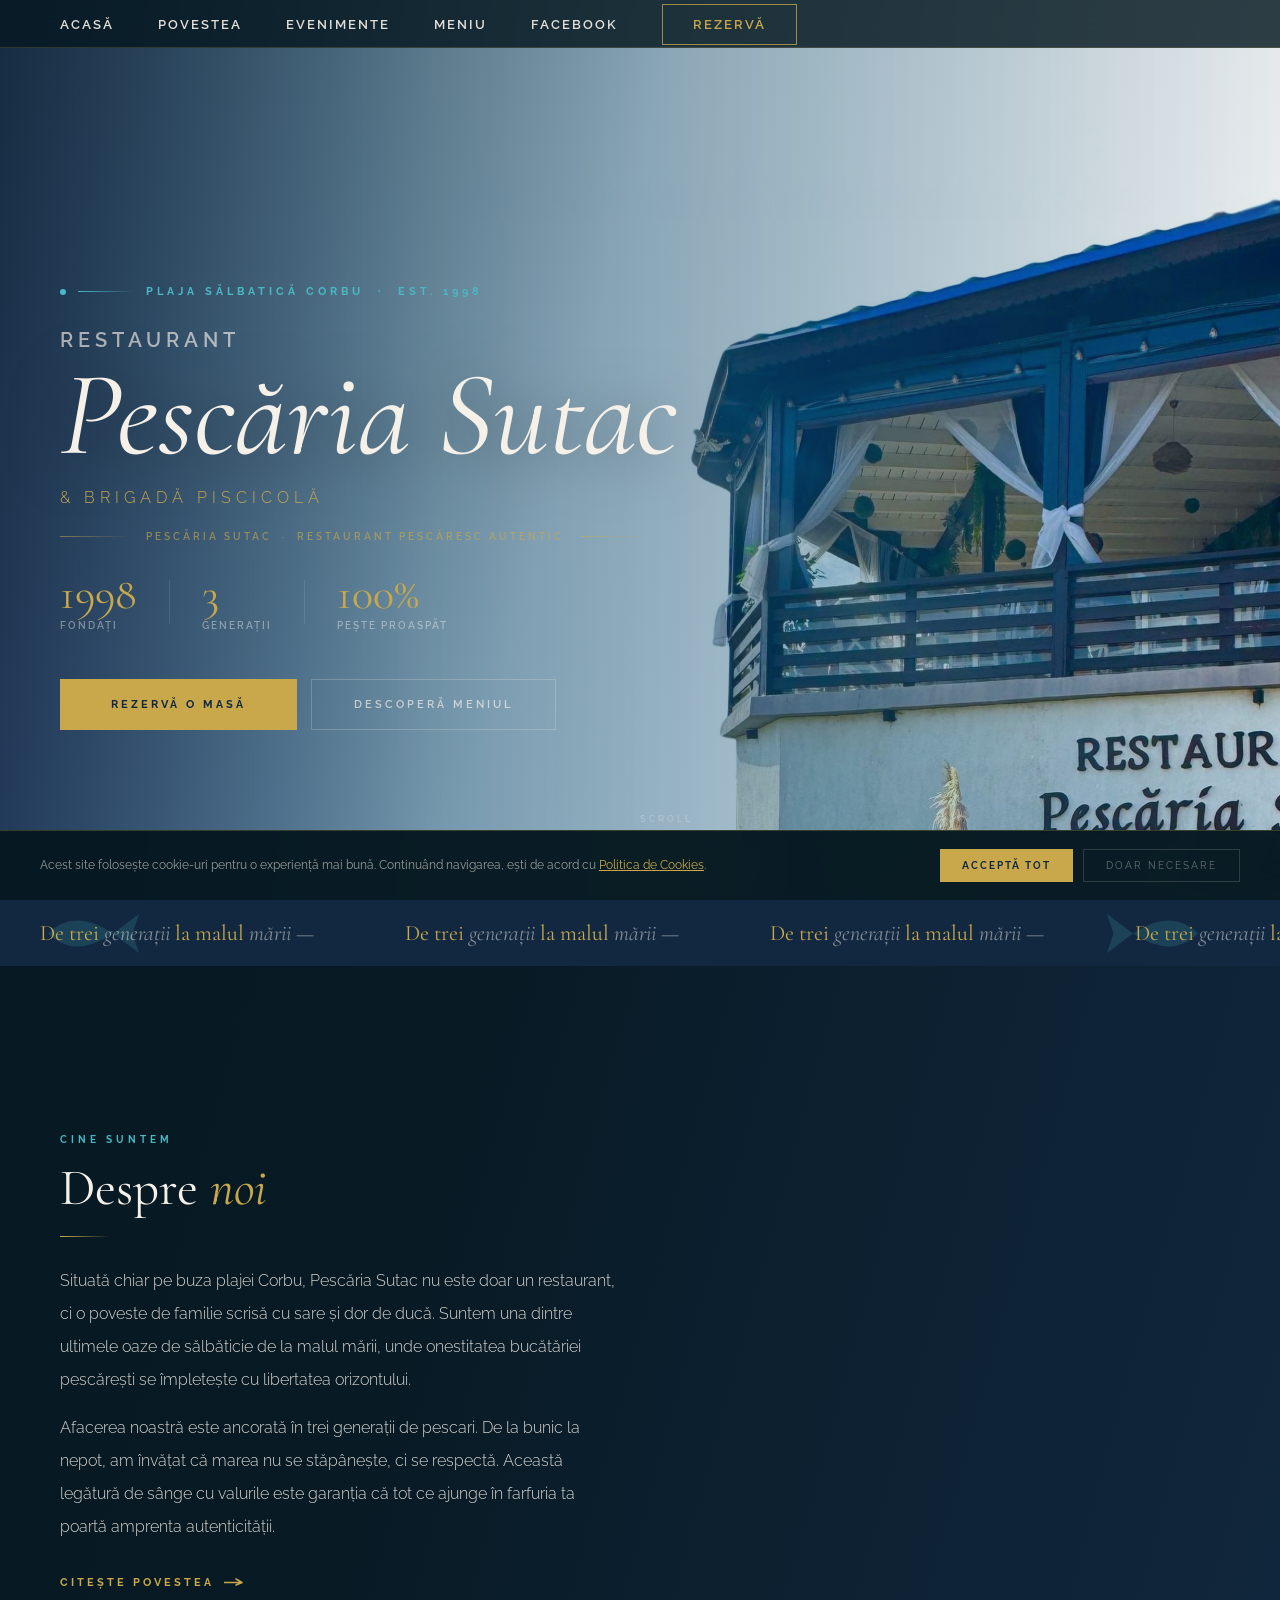
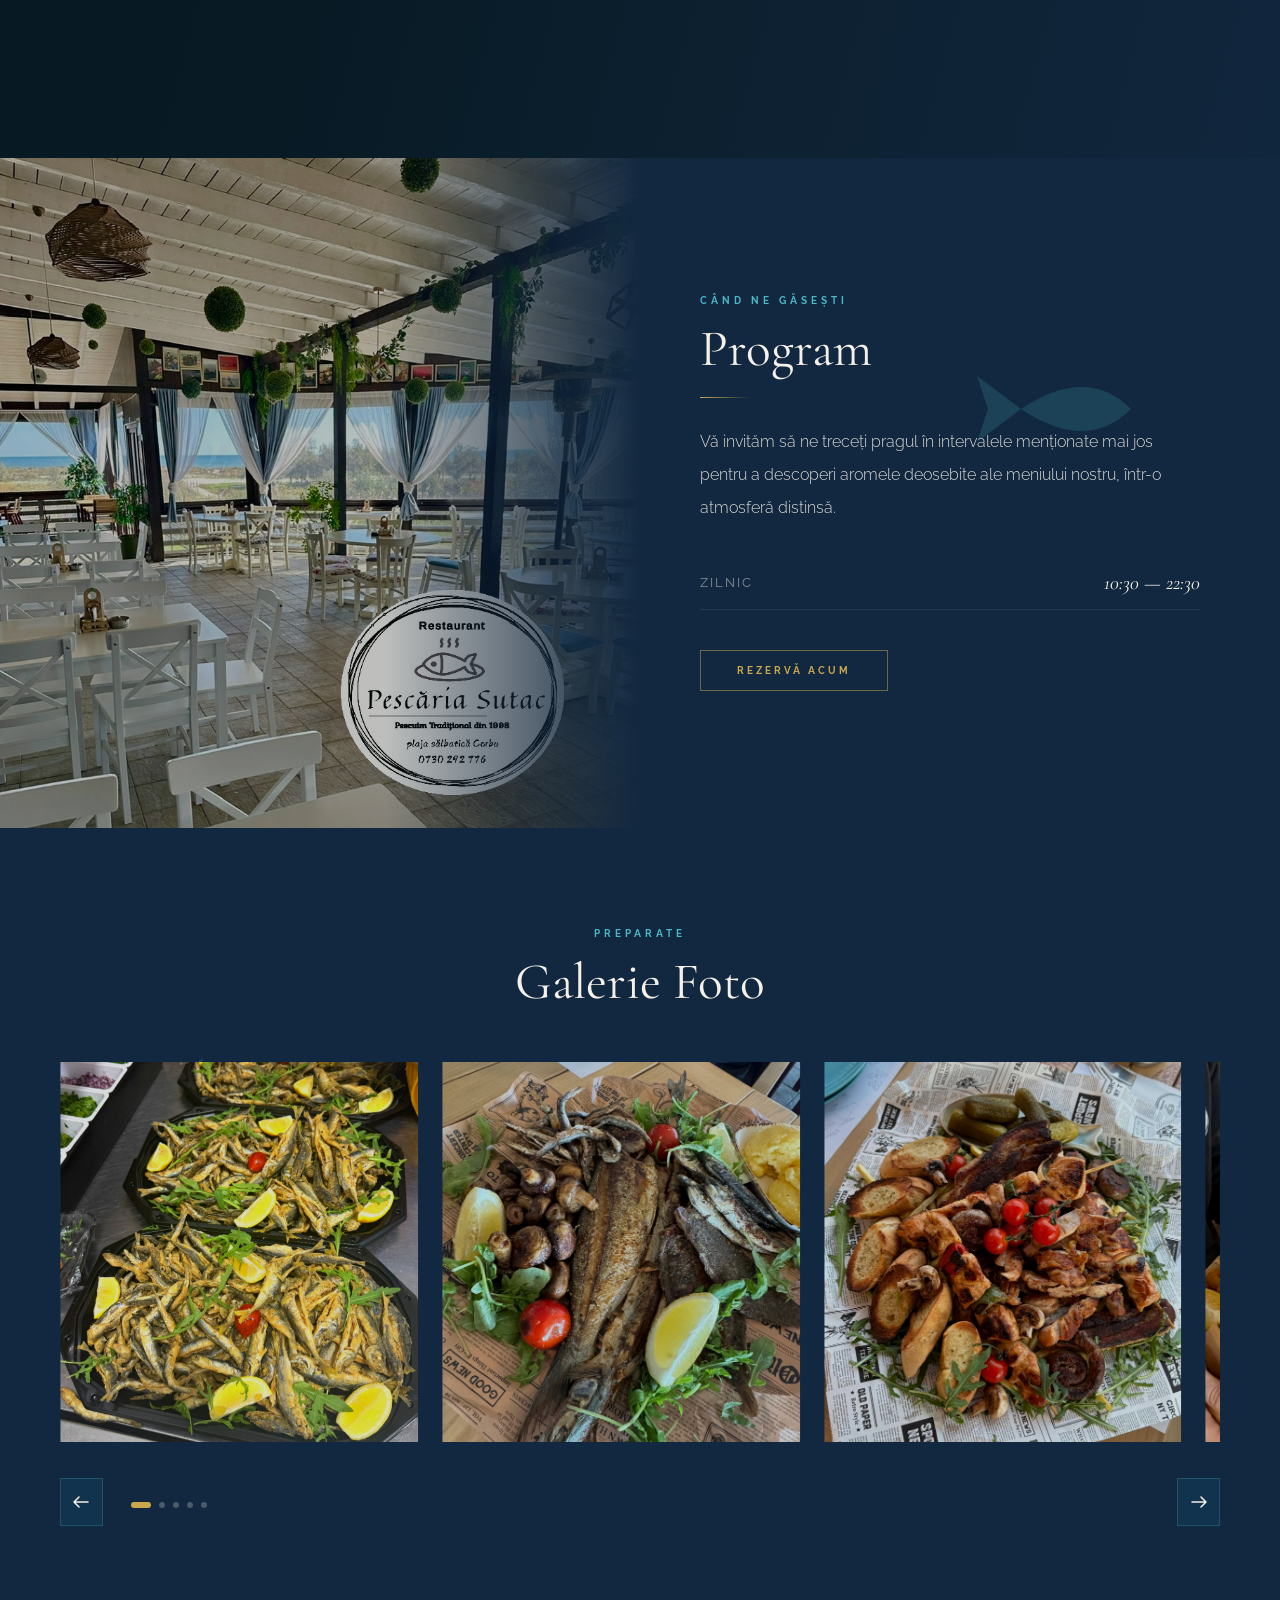
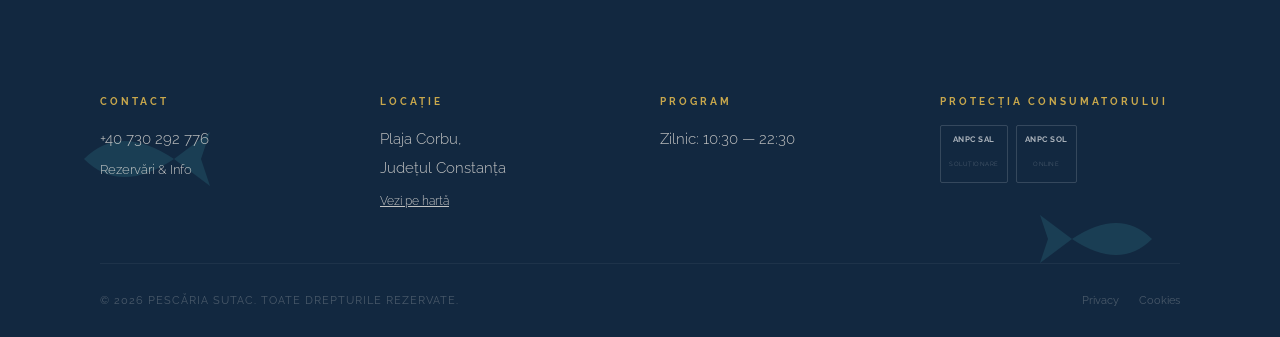
==== commit af2f6f8a: "Add files via upload" ====
--- a/index.html
+++ b/index.html
@@ -759,9 +759,6 @@
 <!-- HEADER -->
 <header class="s-header" id="sHeader">
   <nav class="s-nav">
-    <a href="index.html" class="s-logo">
-      <img src="assets/img/logo  sutac 9 (1).png" alt="Pescăria Sutac">
-    </a>
     <ul class="s-nav-links">
       <li><a href="index.html">Acasă</a></li>
       <li><a href="povestea.html">Povestea</a></li>
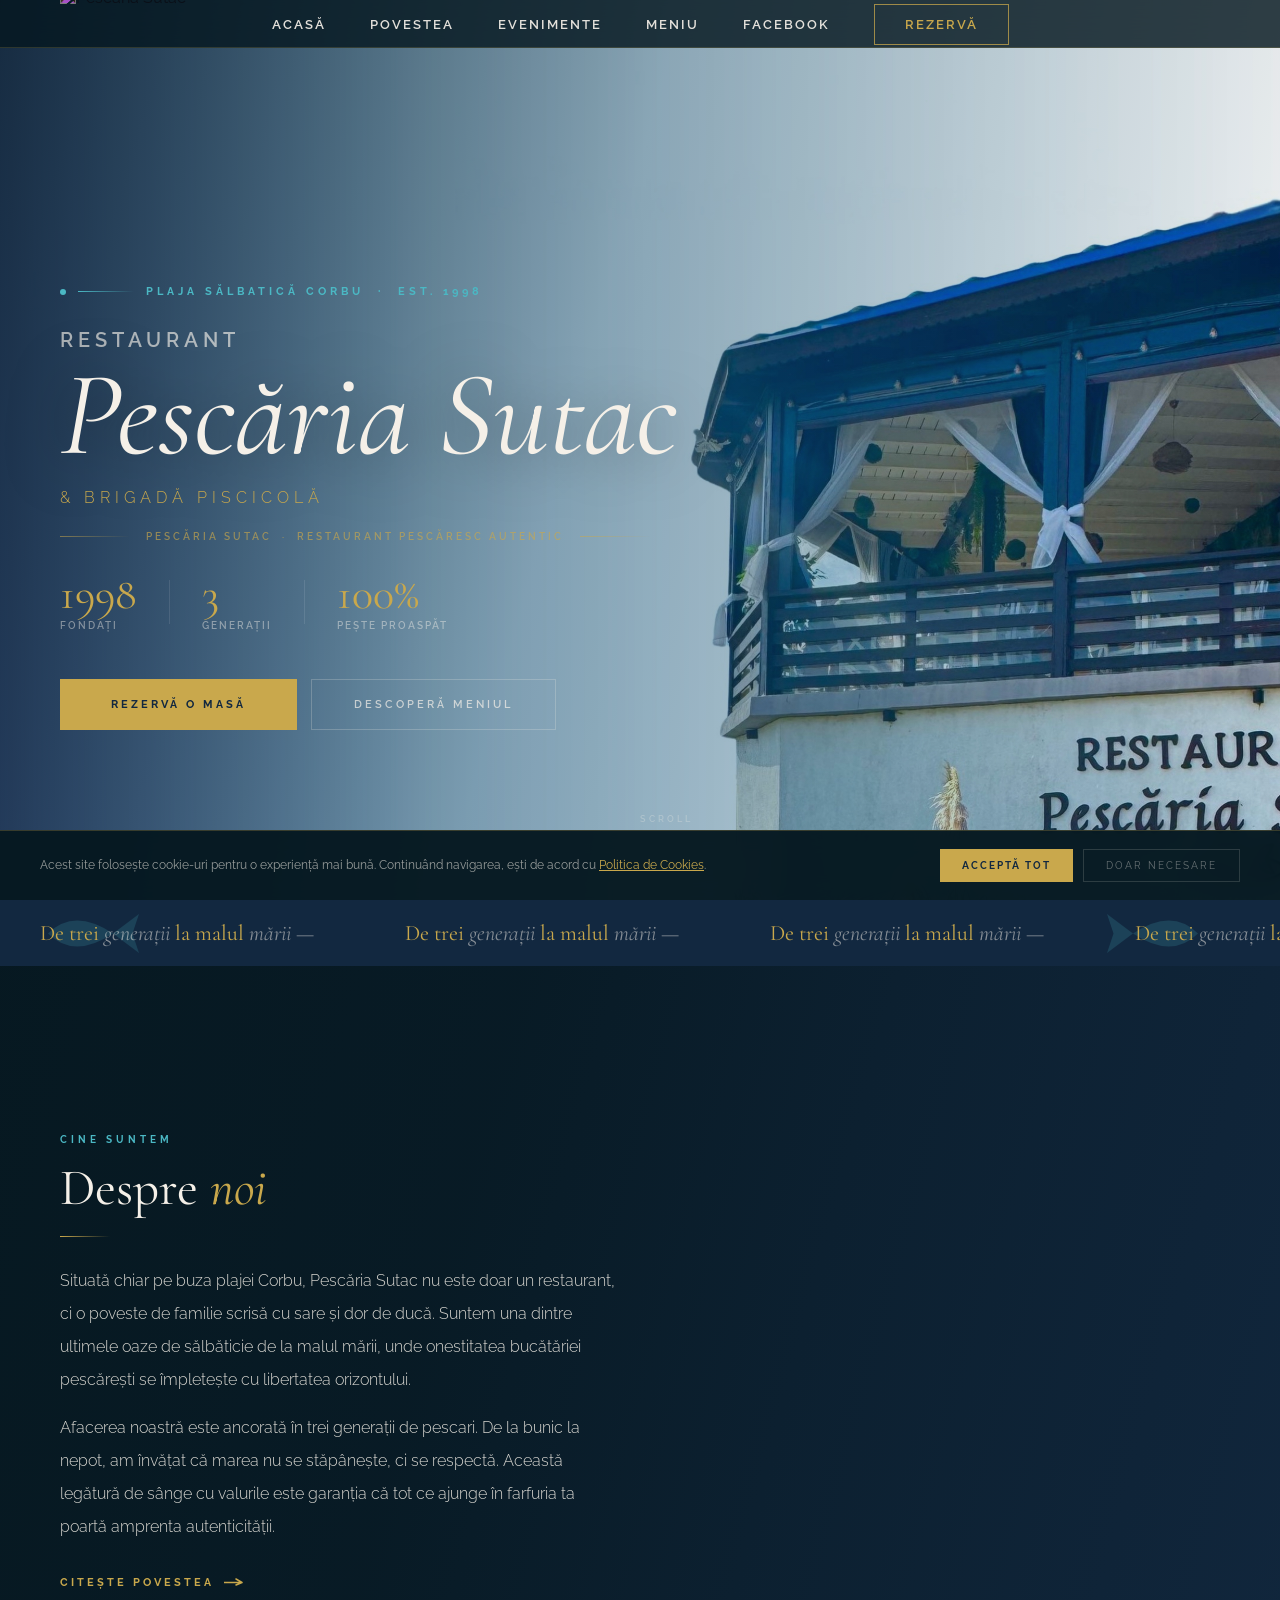
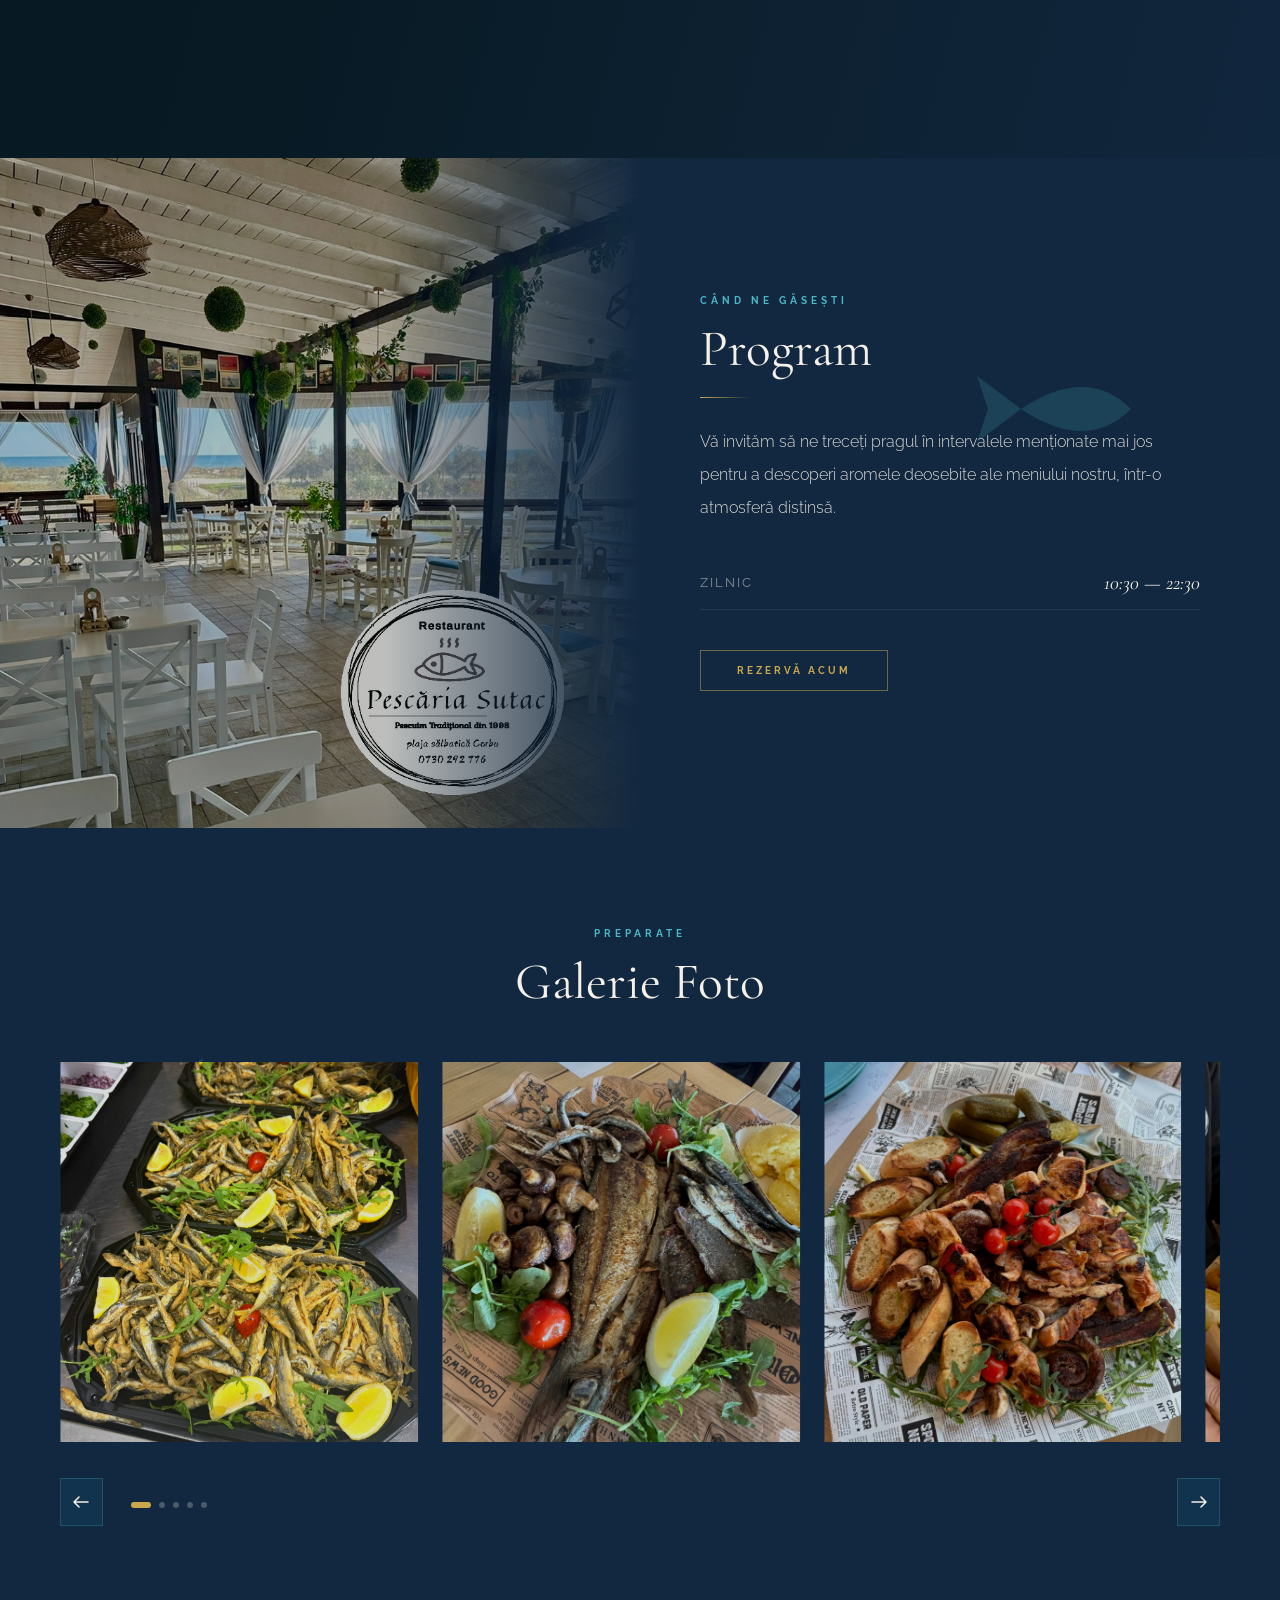
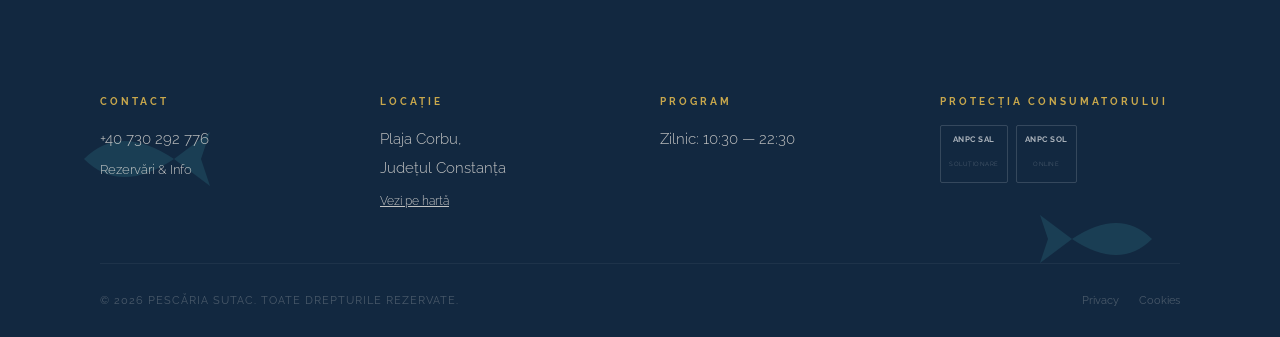
==== commit 9390ce45: "Add files via upload" ====
--- a/index.html
+++ b/index.html
@@ -50,9 +50,11 @@
   box-shadow: 0 4px 40px rgba(0,0,0,.45);
 }
 .s-nav {
-  display: flex; align-items: center; justify-content: space-between;
+  display: flex; align-items: center; justify-content: center;
   padding: 14px 60px; max-width: 1400px; margin: 0 auto;
-}
+  position: relative;
+}
+.s-logo { position: absolute; left: 60px; top: 50%; transform: translateY(-50%); }
 .s-logo img { height: 72px; width: auto; filter: invert(1); mix-blend-mode: screen; }
 .s-nav-links { display: flex; list-style: none; gap: 44px; align-items: center; }
 .s-nav-links a {
@@ -99,10 +101,9 @@
 .s-mobile-menu a:hover { color: var(--gold); }
 
 @media (max-width: 960px) {
-  .s-nav { flex-direction: row; align-items: center; justify-content: space-between; gap: 0; padding: 10px 16px; }
-  .s-logo { order: 2; flex-shrink: 0; }
-  .s-logo img { height: 52px; }
-  .s-nav-links { order: 1; flex: 1; display: flex; gap: 7px 13px; flex-wrap: wrap; justify-content: flex-start; align-items: center; }
+  .s-nav { flex-direction: row; align-items: center; justify-content: flex-start; gap: 0; padding: 10px 16px; position: static; }
+  .s-logo { display: none; }
+  .s-nav-links { flex: 1; display: flex; gap: 7px 13px; flex-wrap: wrap; justify-content: flex-start; align-items: center; }
   .s-nav-links a { font-size: 9px; letter-spacing: 1.5px; }
   .s-nav-cta { padding: 7px 14px !important; font-size: 9px !important; }
   .s-hamburger { display: none; }
@@ -759,6 +760,9 @@
 <!-- HEADER -->
 <header class="s-header" id="sHeader">
   <nav class="s-nav">
+    <a href="index.html" class="s-logo">
+      <img src="assets/img/logo  sutac 9 (1).png" alt="Pescăria Sutac">
+    </a>
     <ul class="s-nav-links">
       <li><a href="index.html">Acasă</a></li>
       <li><a href="povestea.html">Povestea</a></li>
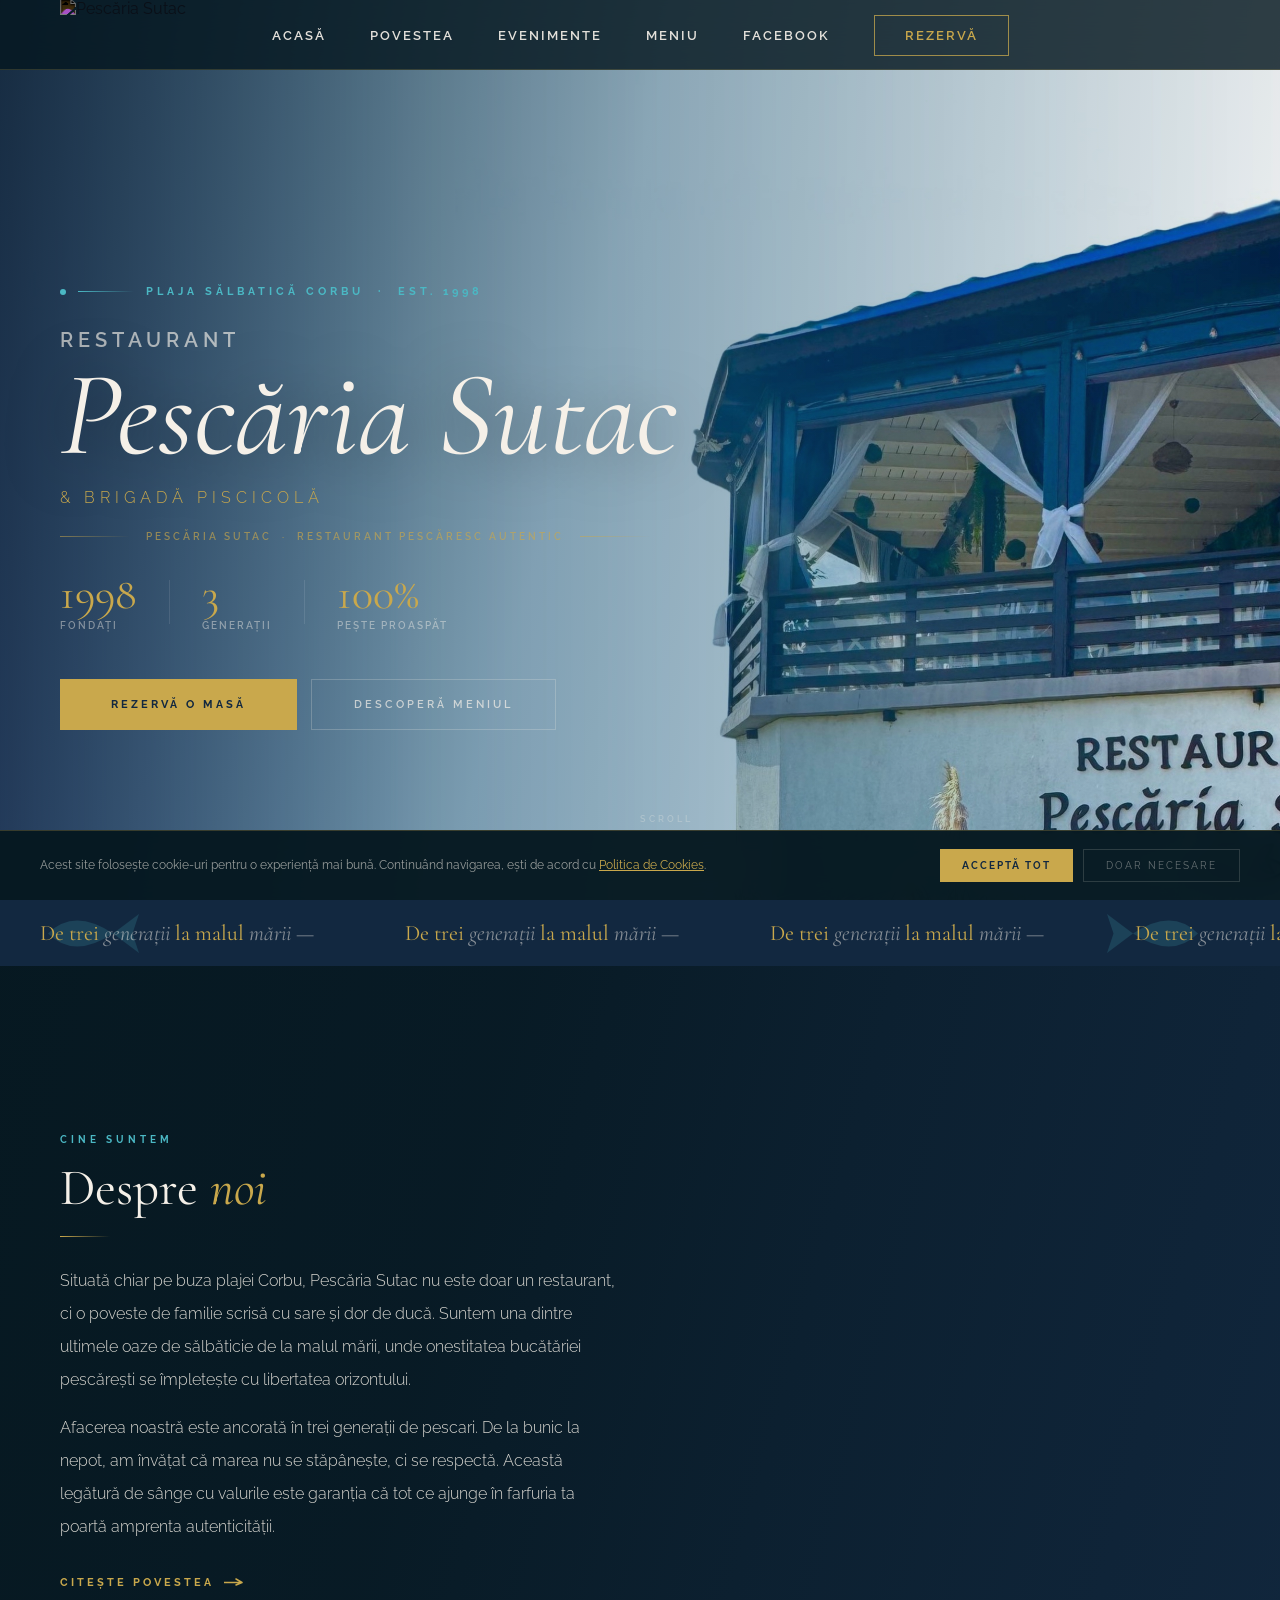
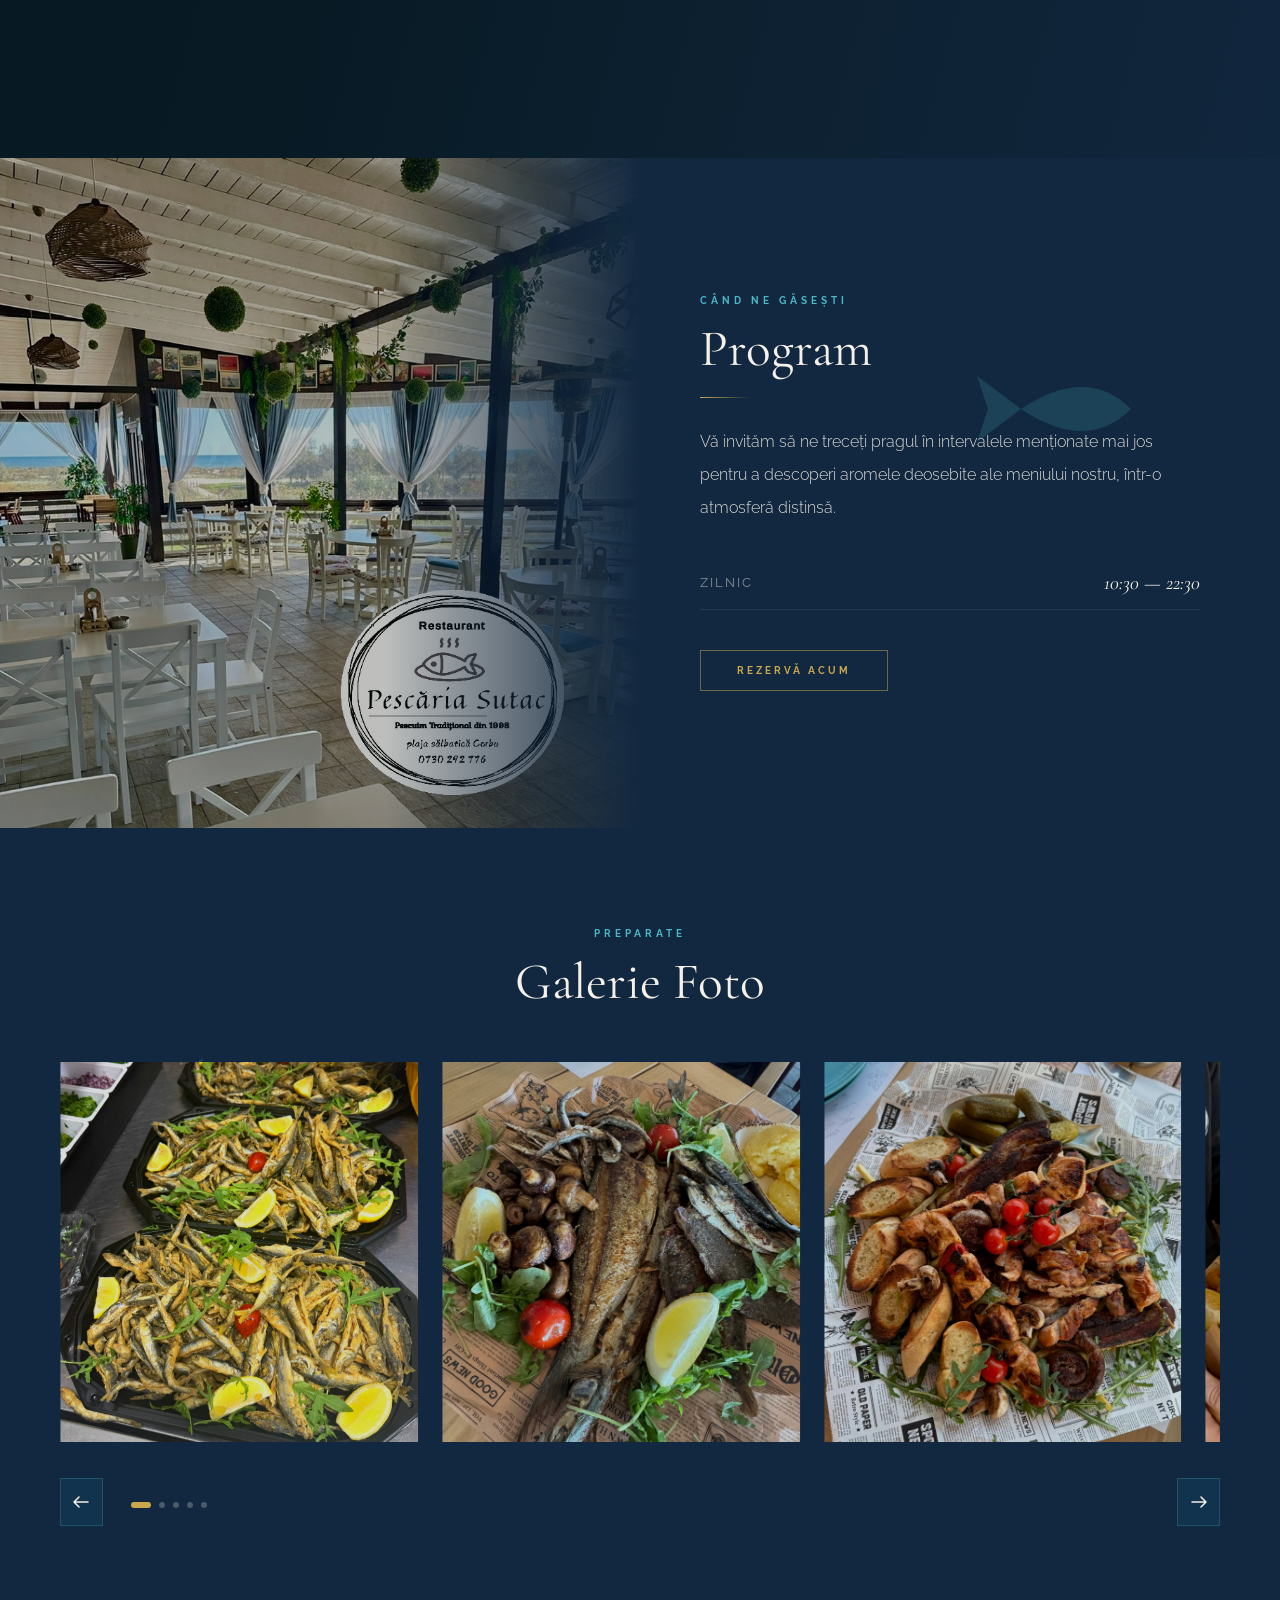
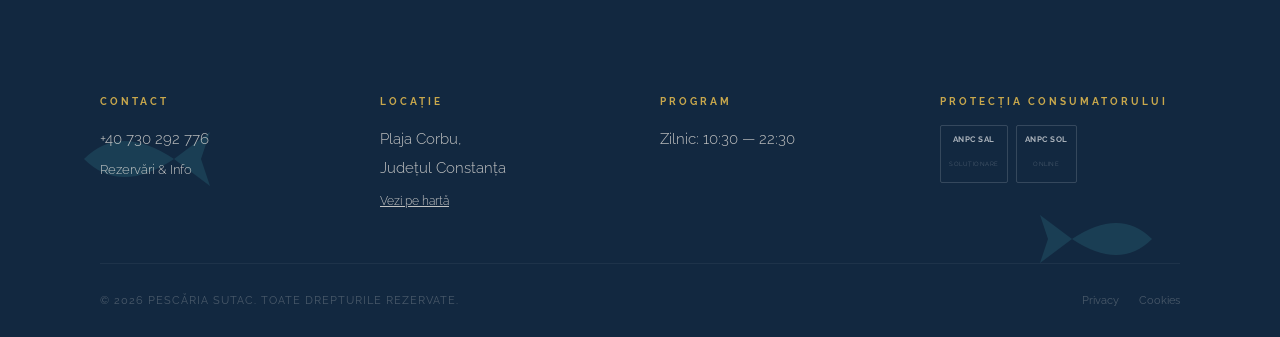
==== commit a6e6ae78: "Add files via upload" ====
--- a/index.html
+++ b/index.html
@@ -51,7 +51,7 @@
 }
 .s-nav {
   display: flex; align-items: center; justify-content: center;
-  padding: 14px 60px; max-width: 1400px; margin: 0 auto;
+  padding: 25px 60px; max-width: 1400px; margin: 0 auto;
   position: relative;
 }
 .s-logo { position: absolute; left: 60px; top: 50%; transform: translateY(-50%); }
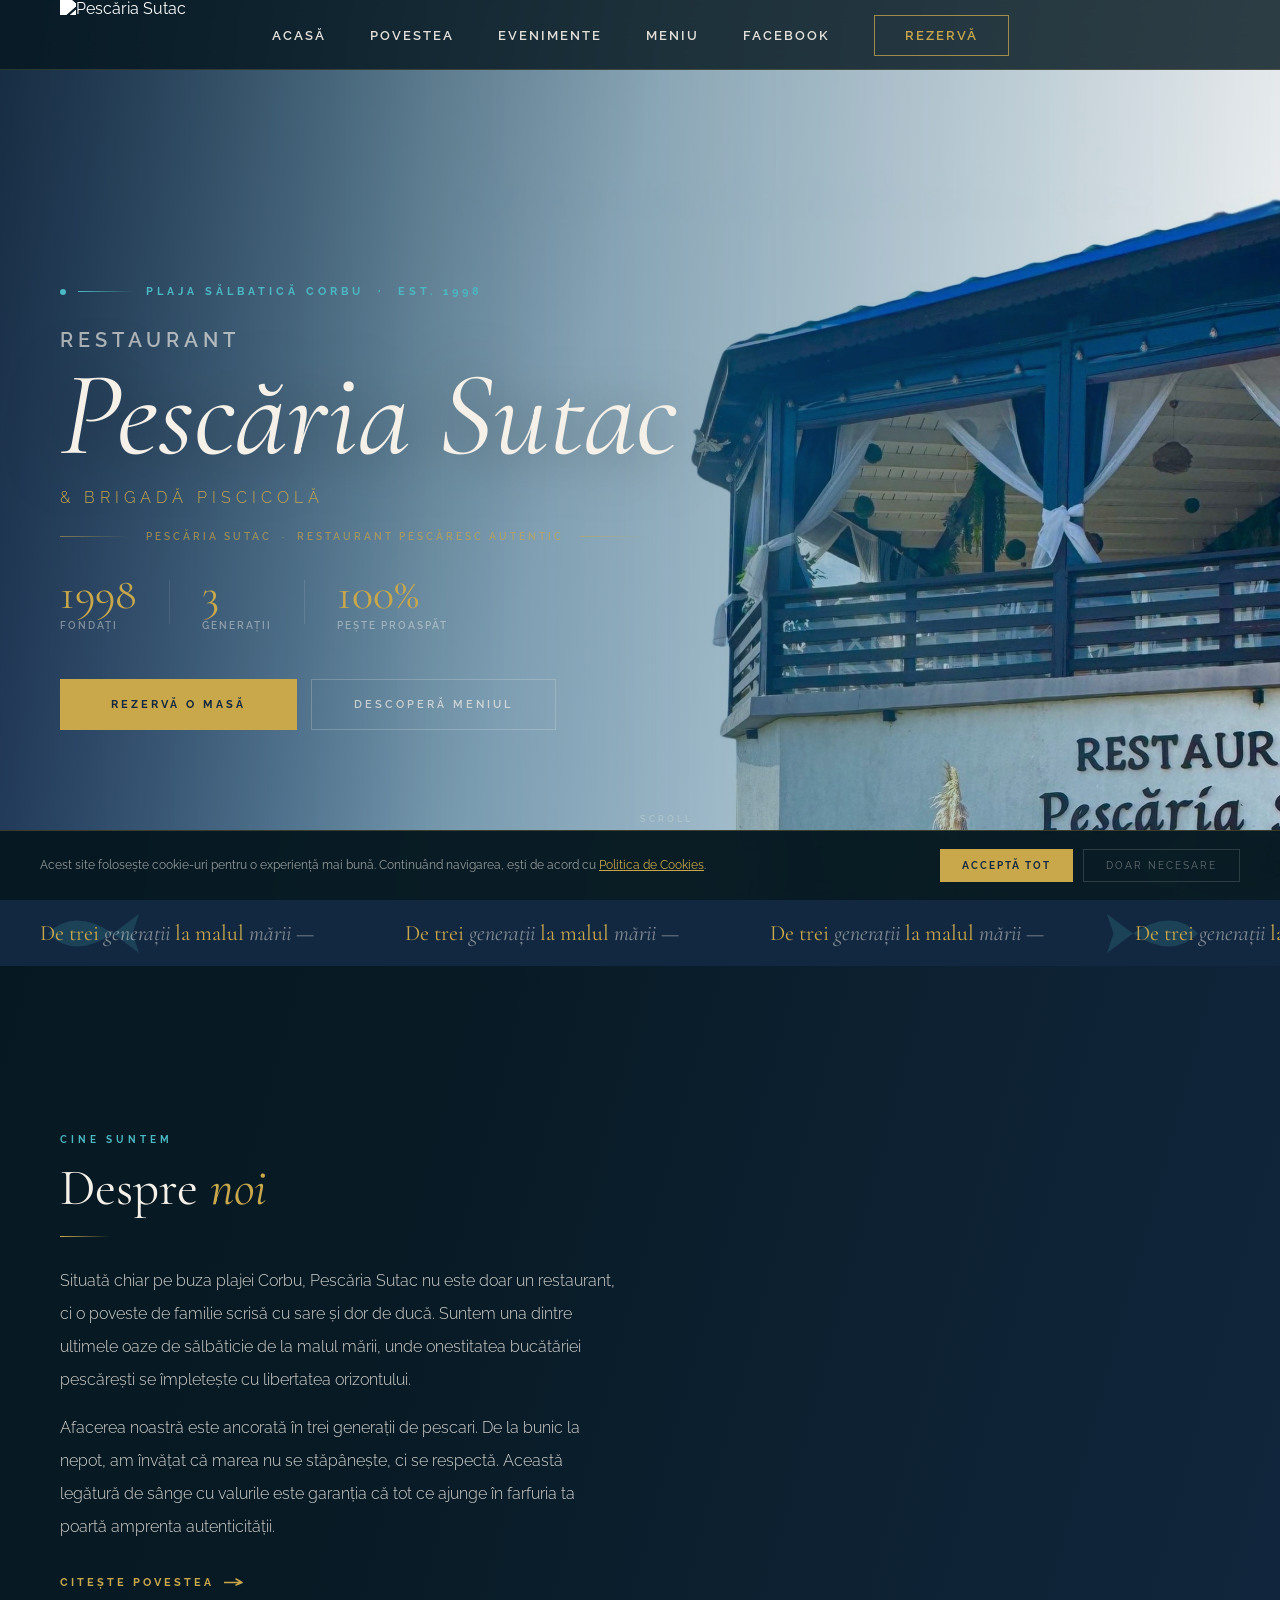
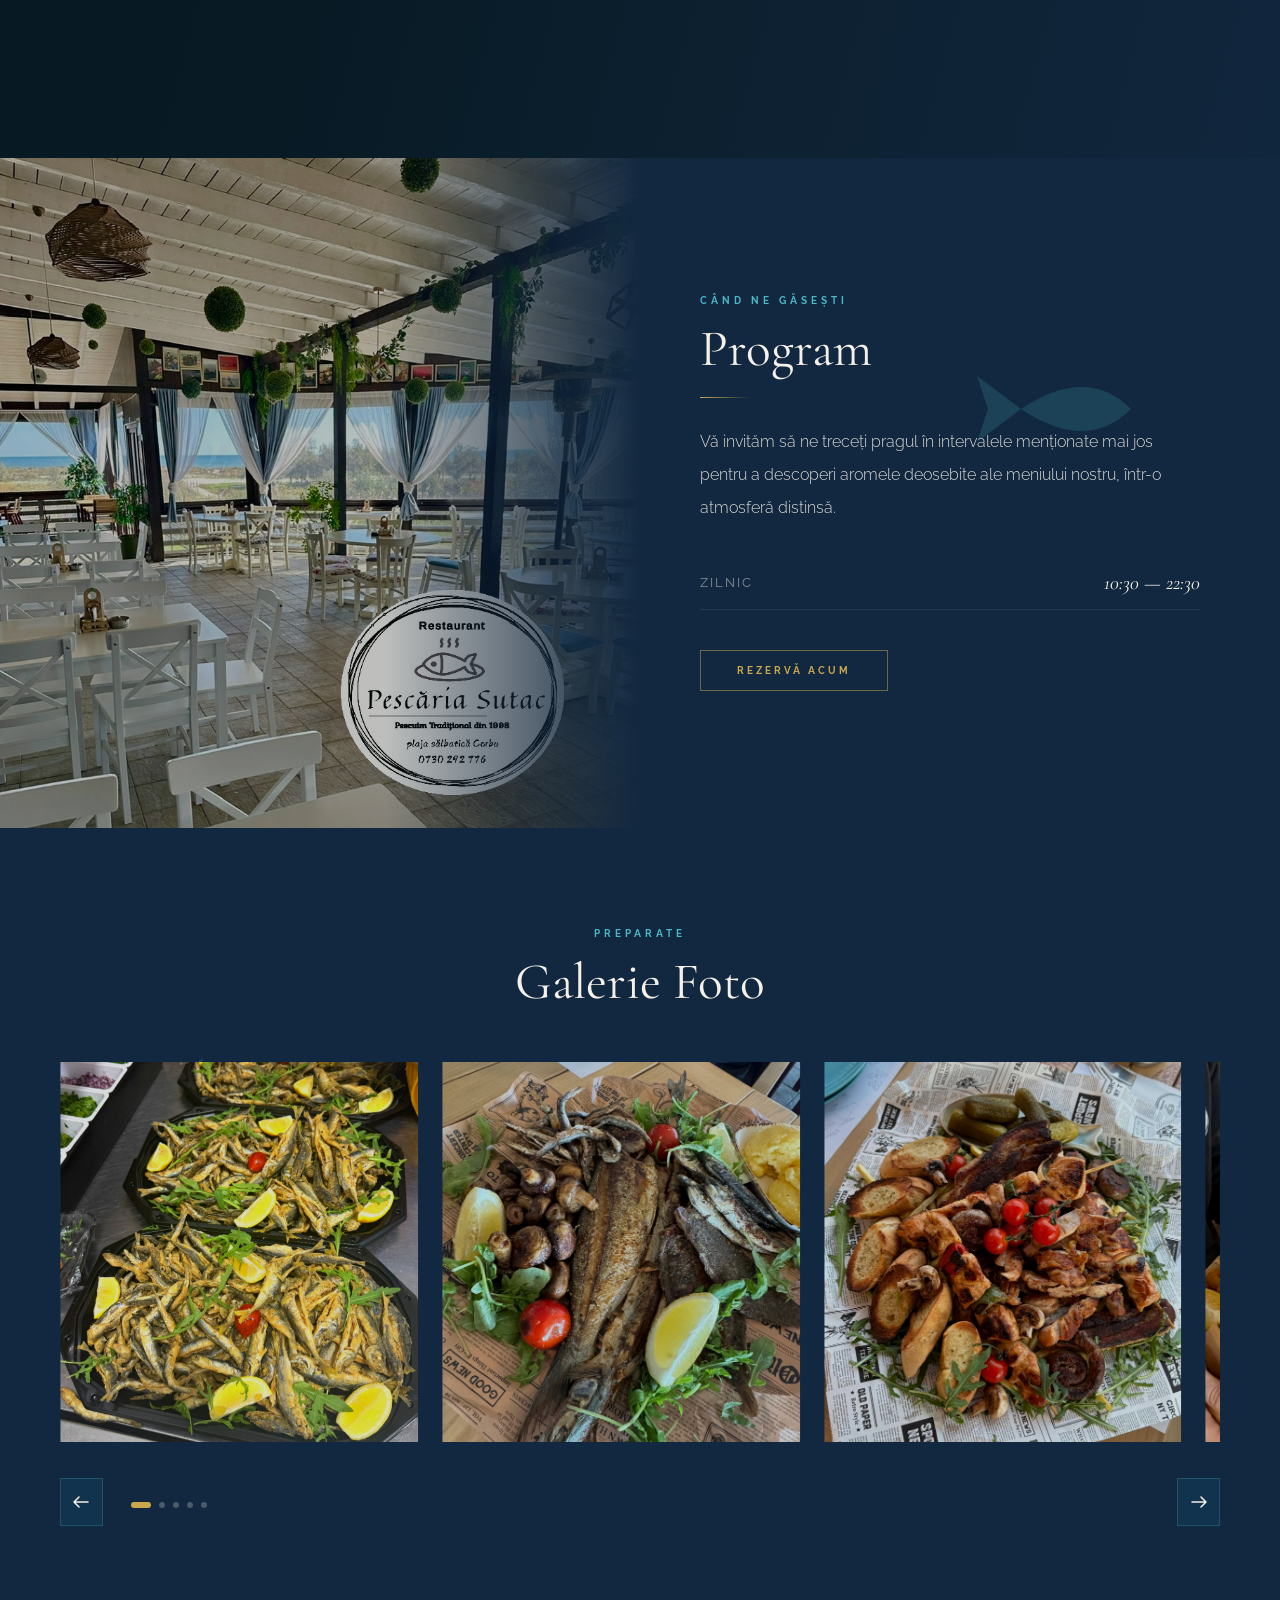
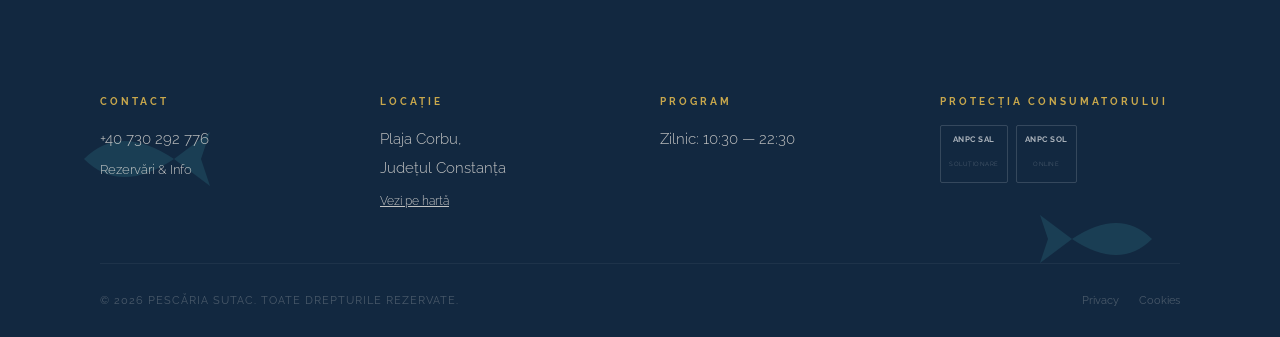
==== commit 0159e70e: "Add files via upload" ====
--- a/index.html
+++ b/index.html
@@ -55,7 +55,7 @@
   position: relative;
 }
 .s-logo { position: absolute; left: 60px; top: 50%; transform: translateY(-50%); }
-.s-logo img { height: 72px; width: auto; filter: invert(1); mix-blend-mode: screen; }
+.s-logo img { height: 72px; width: auto; filter: brightness(0) invert(1); }
 .s-nav-links { display: flex; list-style: none; gap: 44px; align-items: center; }
 .s-nav-links a {
   color: rgba(245,240,232,.92); font-family: 'Raleway', sans-serif;
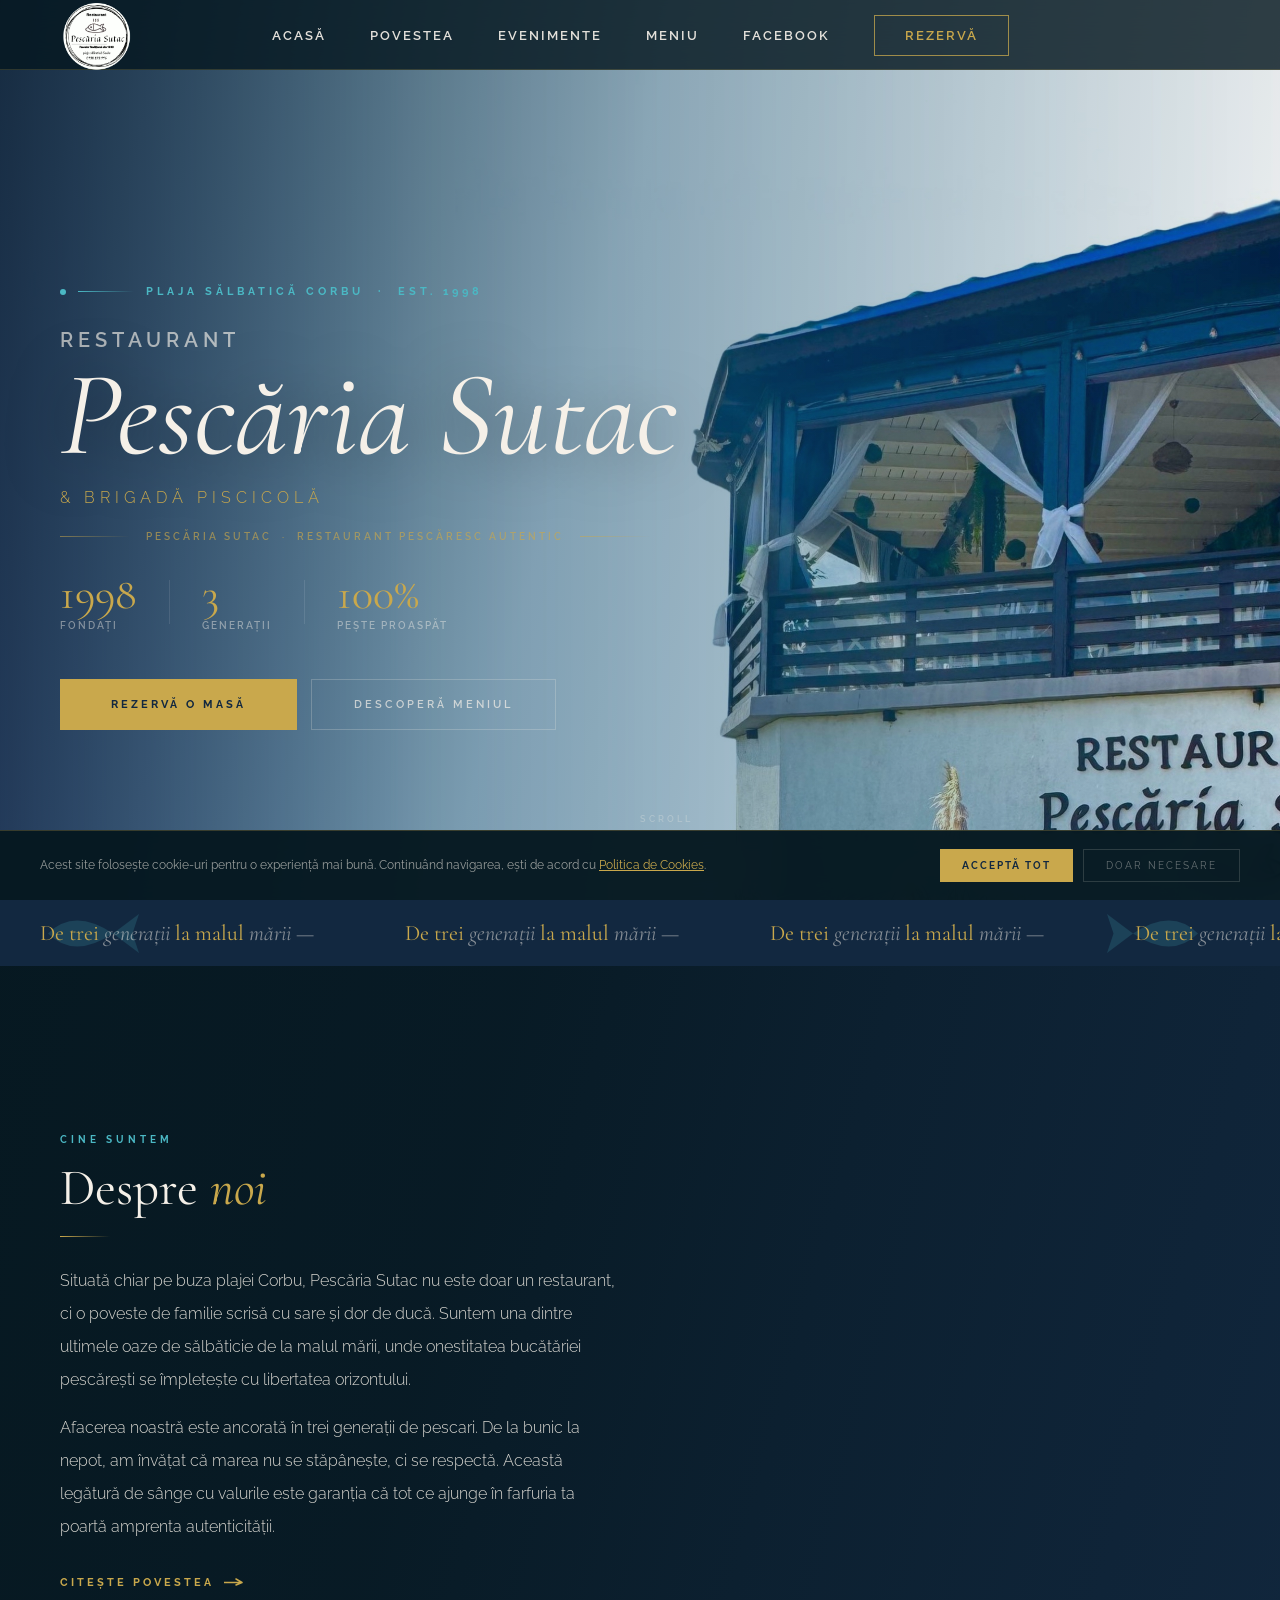
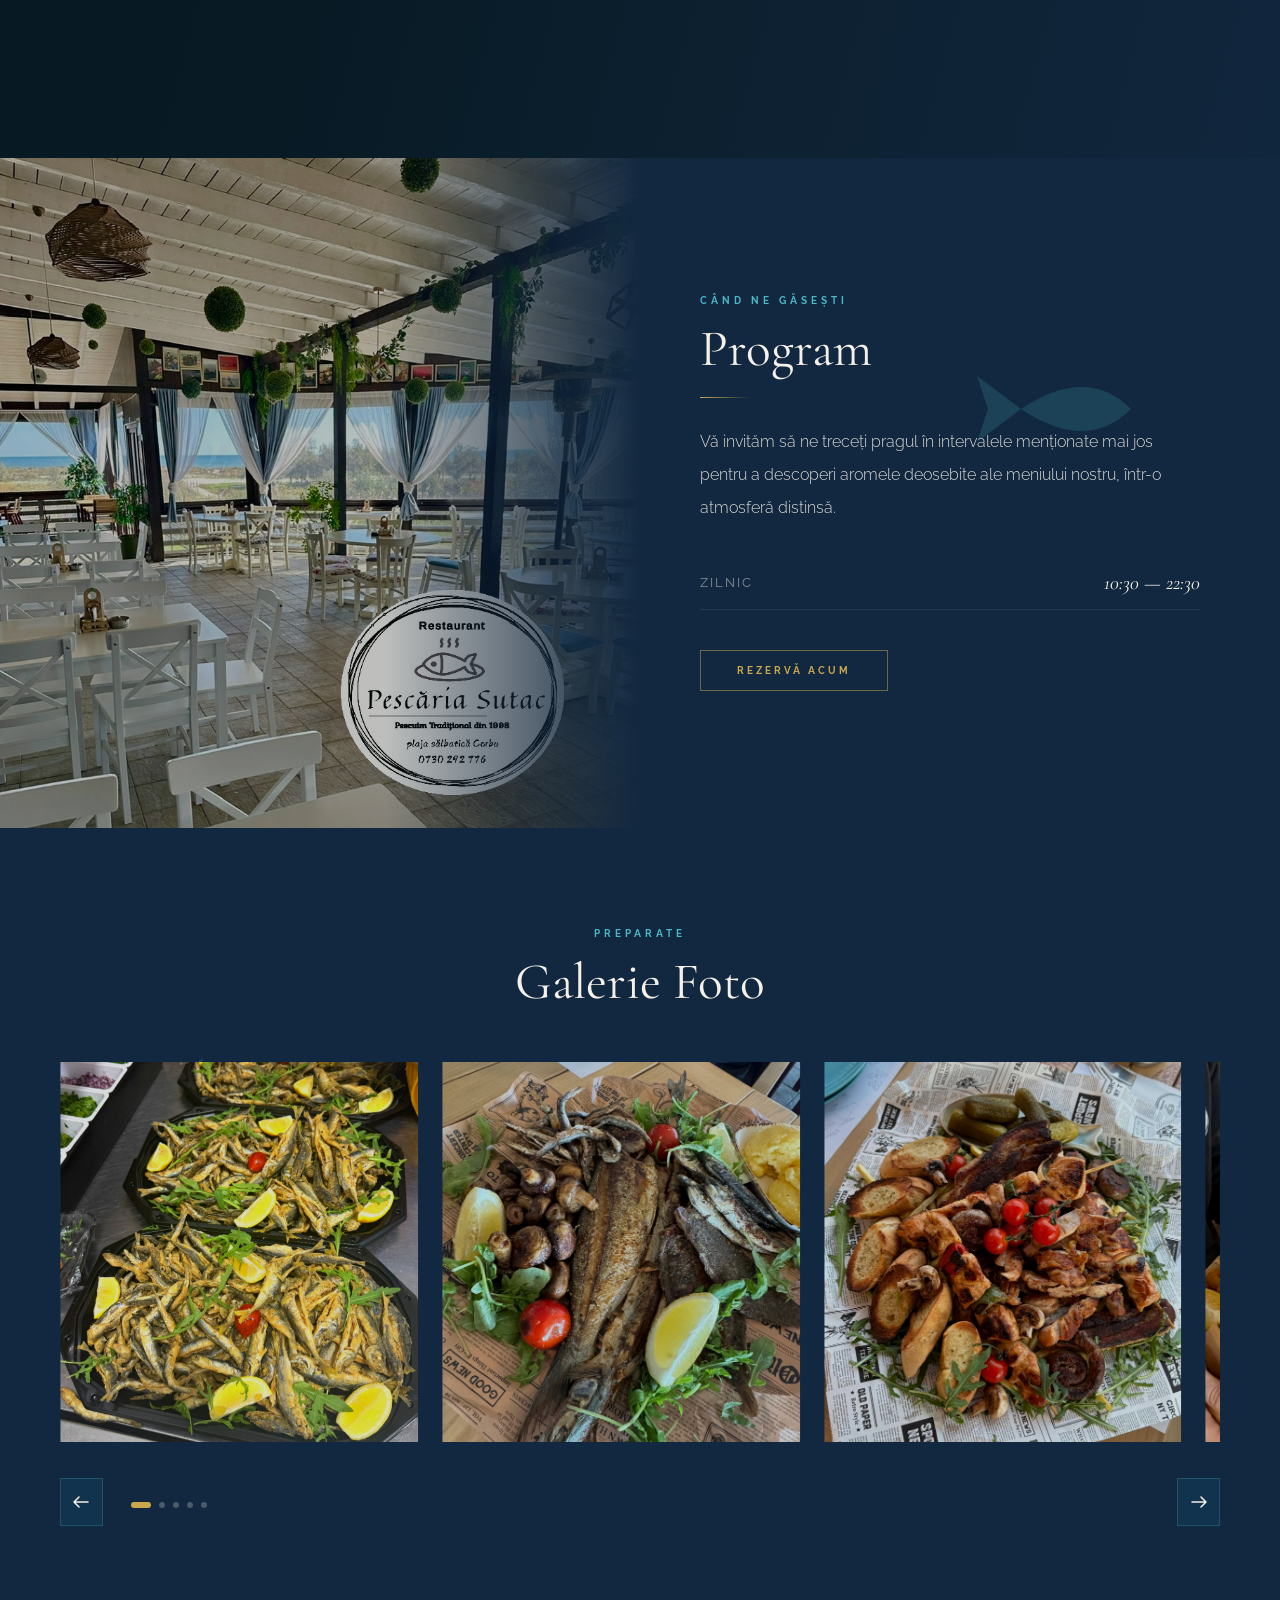
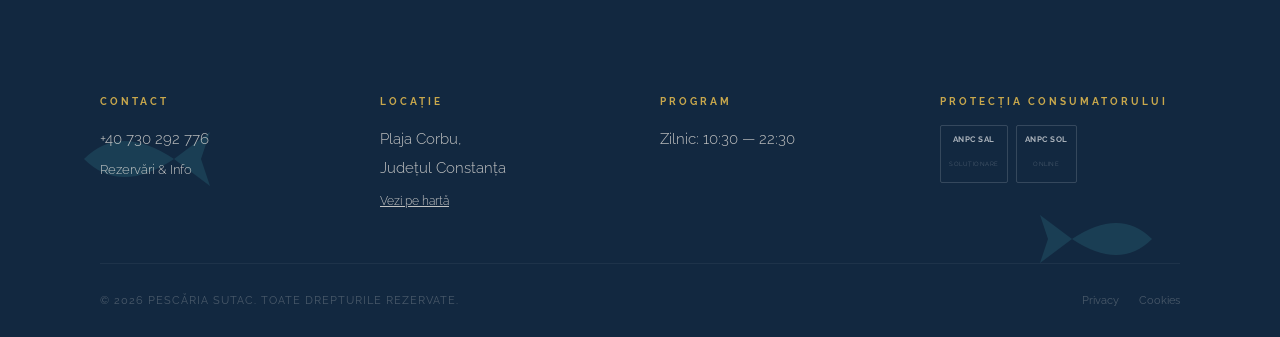
==== commit b071d93f: "Add files via upload" ====
--- a/index.html
+++ b/index.html
@@ -54,8 +54,8 @@
   padding: 25px 60px; max-width: 1400px; margin: 0 auto;
   position: relative;
 }
-.s-logo { position: absolute; left: 60px; top: 50%; transform: translateY(-50%); }
-.s-logo img { height: 72px; width: auto; filter: brightness(0) invert(1); }
+.s-logo { position: absolute; left: 60px; top: 50%; transform: translateY(-50%); width: 72px; height: 72px; border-radius: 50%; overflow: hidden; }
+.s-logo img { width: 100%; height: 100%; object-fit: cover; }
 .s-nav-links { display: flex; list-style: none; gap: 44px; align-items: center; }
 .s-nav-links a {
   color: rgba(245,240,232,.92); font-family: 'Raleway', sans-serif;
